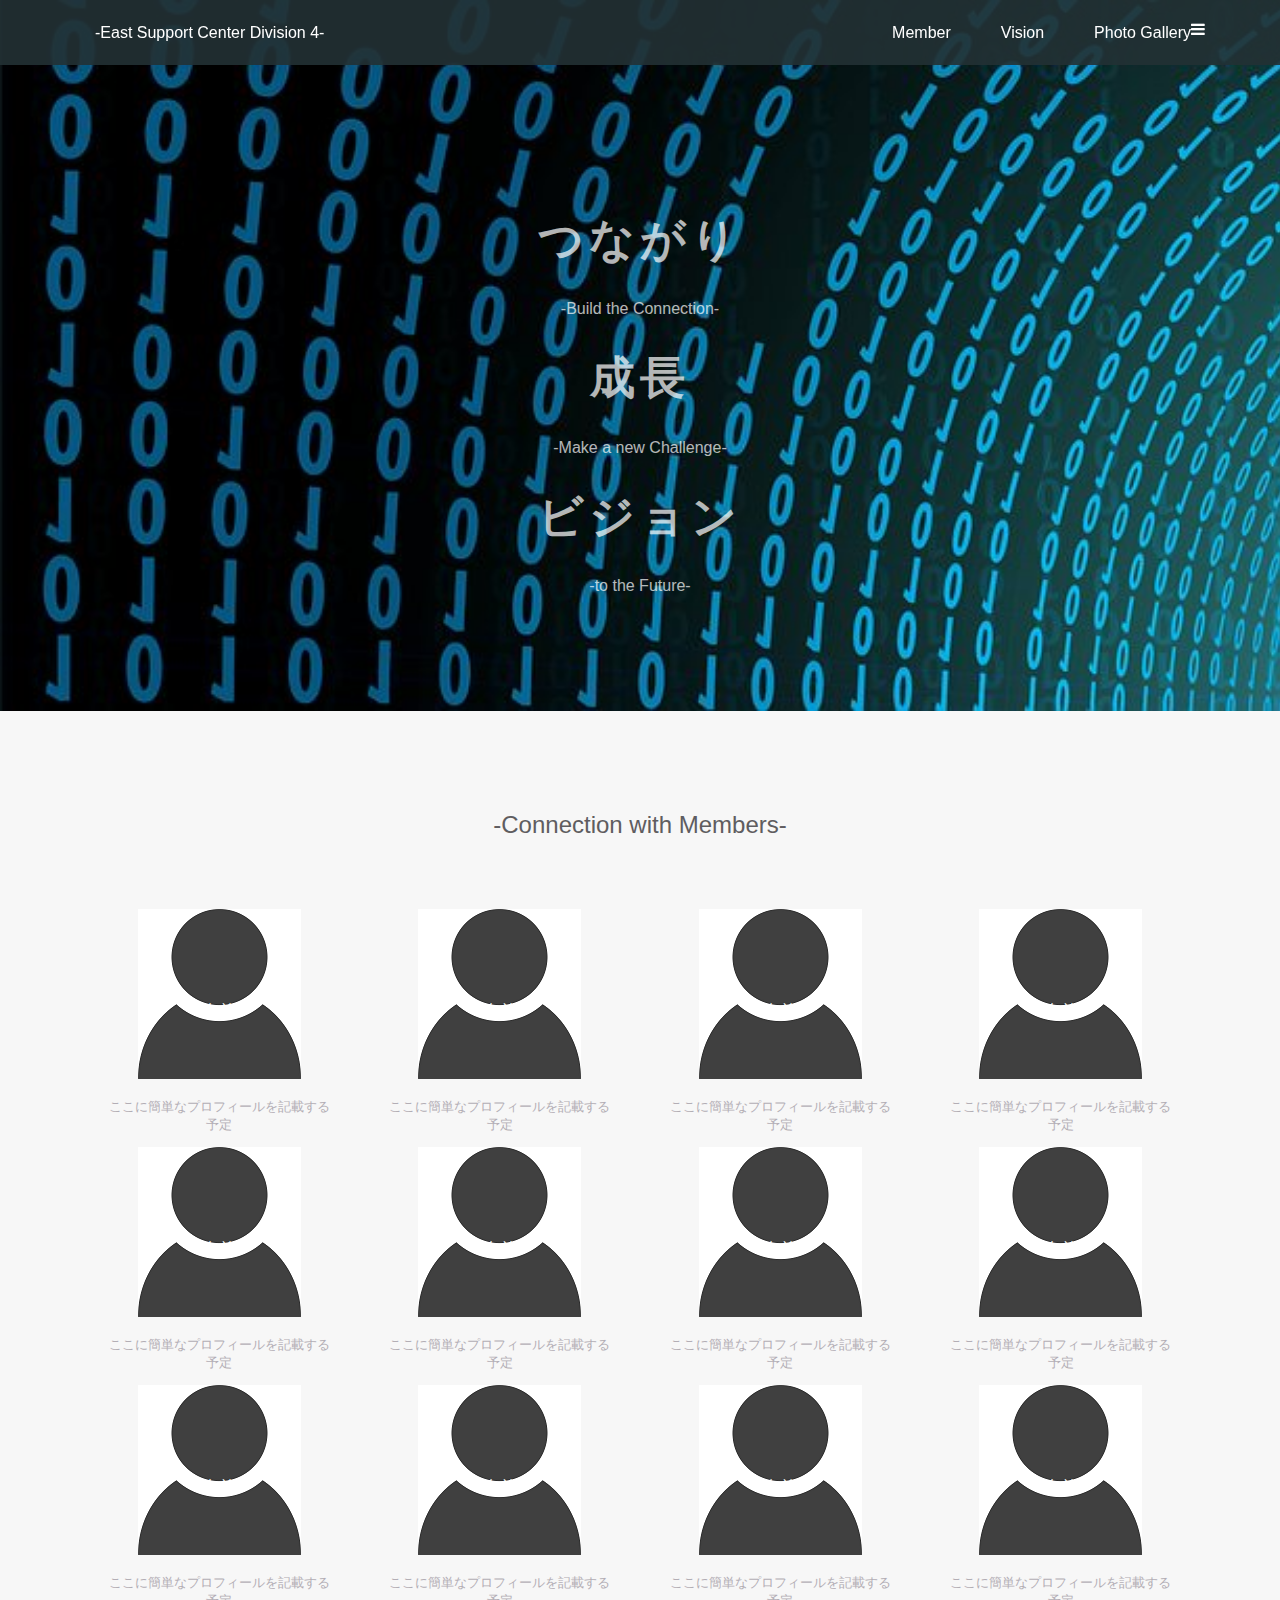
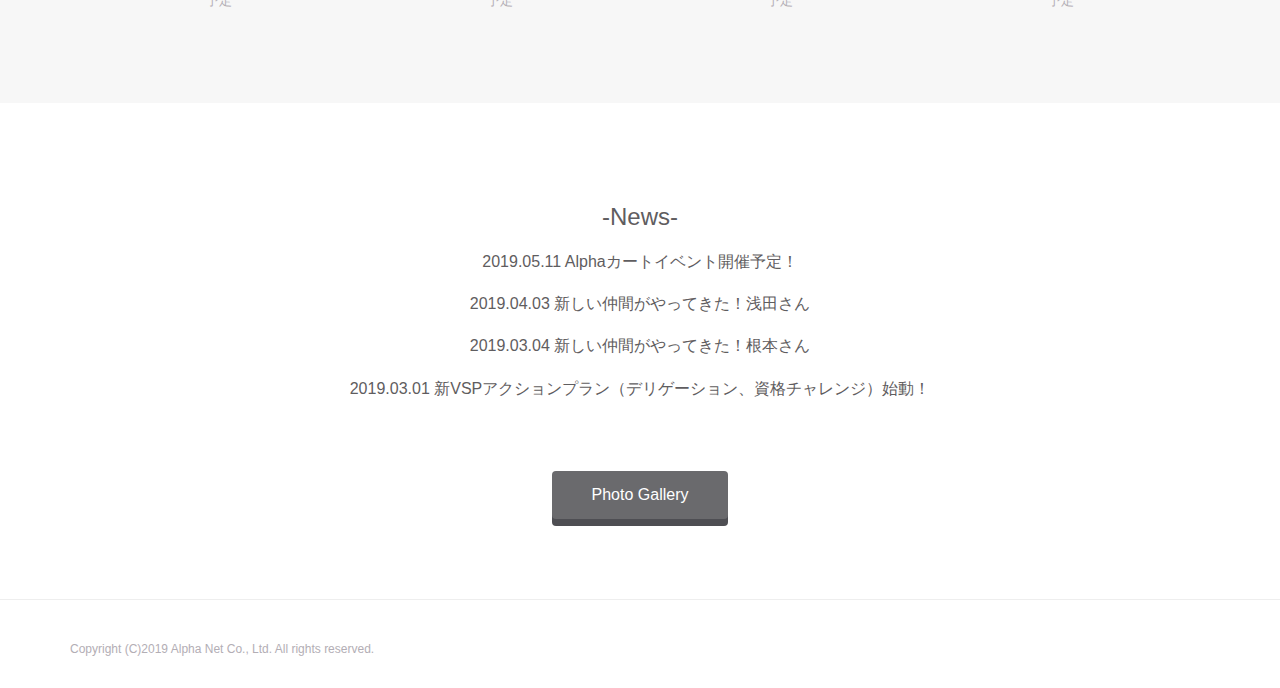
==== index.html @ b1058517 "modified index.html" ====
<!DOCTYPE html>
<html>
  <head>
    <meta charset="utf-8">
    <meta name="viewport" content="width=device-width, initial-scale=1.0">
    <link rel="shortcut icon" href="images/favicon.ico">
    <title>東SC4課</title>
    <link rel="stylesheet" href="css/stylesheet.css">
    <link rel="stylesheet" href="css/responsive.css">
    <!-- FontAwesome用 -->
    <link rel="stylesheet" href="https://maxcdn.bootstrapcdn.com/font-awesome/4.5.0/css/font-awesome.min.css">
  </head>
  <body>
    <header>
      <div class="container">
        <div class="header-left">
          <span>-East Support Center Division 4-</span>
        </div>
        <span class="fa fa-bars menu-icon"></span>

        <div class="header-right">
          <a href="#">Member</a>
          <a href="#">Vision</a>
          <a href="index2.html">Photo Gallery</a>
        </div>
      </div>
    </header>
    <div class="top-wrapper">
      <div class="container">
        <h1>つながり</h1>
        <p>-Build the Connection-</p>
        <h1>成長</h1>
        <p>-Make a new Challenge-</p>
        <h1>ビジョン</h1>
        <p>-to the Future-</p>

      </div>
    </div>
    <div class="members-wrapper">
      <div class="container">
        <div class="heading">
          <h2>-Connection with Members-</h2>
        </div>
        <div class="lessons">
          <div class="lesson">
            <div class="lesson-icon">
              <img src="images/person.png">
              <p>名前</p>
            </div>
            <p class="text-contents">ここに簡単なプロフィールを記載する予定</p>
          </div>
          <div class="lesson">
            <div class="lesson-icon">
              <img src="images/person.png">
              <p>名前</p>
            </div>
            <p class="text-contents">ここに簡単なプロフィールを記載する予定</p>
          </div>
          <div class="lesson">
            <div class="lesson-icon">
              <img src="images/person.png">
              <p>名前</p>
            </div>
            <p class="text-contents">ここに簡単なプロフィールを記載する予定</p>
          </div>
          <div class="lesson">
            <div class="lesson-icon">
              <img src="images/person.png">
              <p>名前</p>
            </div>
            <p class="text-contents">ここに簡単なプロフィールを記載する予定</p>
          </div>
          <div class="lesson">
            <div class="lesson-icon">
              <img src="images/person.png">
              <p>名前</p>
            </div>
            <p class="text-contents">ここに簡単なプロフィールを記載する予定</p>
          </div>
          <div class="lesson">
            <div class="lesson-icon">
              <img src="images/person.png">
              <p>名前</p>
            </div>
            <p class="text-contents">ここに簡単なプロフィールを記載する予定</p>
          </div>
          <div class="lesson">
            <div class="lesson-icon">
              <img src="images/person.png">
              <p>名前</p>
            </div>
            <p class="text-contents">ここに簡単なプロフィールを記載する予定</p>
          </div>
          <div class="lesson">
            <div class="lesson-icon">
              <img src="images/person.png">
              <p>名前</p>
            </div>
            <p class="text-contents">ここに簡単なプロフィールを記載する予定</p>
          </div>
          <div class="lesson">
            <div class="lesson-icon">
              <img src="images/person.png">
              <p>名前</p>
            </div>
            <p class="text-contents">ここに簡単なプロフィールを記載する予定</p>
          </div>
          <div class="lesson">
            <div class="lesson-icon">
              <img src="images/person.png">
              <p>名前</p>
            </div>
            <p class="text-contents">ここに簡単なプロフィールを記載する予定</p>
          </div>
          <div class="lesson">
            <div class="lesson-icon">
              <img src="images/person.png">
              <p>名前</p>
            </div>
            <p class="text-contents">ここに簡単なプロフィールを記載する予定</p>
          </div>
          <div class="lesson">
            <div class="lesson-icon">
              <img src="images/person.png">
              <p>名前</p>
            </div>
            <p class="text-contents">ここに簡単なプロフィールを記載する予定</p>
          </div>
          <div class="clear"></div>
        </div>
      </div>
    </div>
    <div class="message-wrapper">
      <div class="container">
        <div class="heading">
          <h2>-News-</h2>
          <h4>2019.05.11  Alphaカートイベント開催予定！</h4>
          <h4>2019.04.03  新しい仲間がやってきた！浅田さん</h4>
          <h4>2019.03.04  新しい仲間がやってきた！根本さん</h4>
          <h4>2019.03.01  新VSPアクションプラン（デリゲーション、資格チャレンジ）始動！</h4>
        </div>
        <span class="btn message"><a href="index2.html">Photo Gallery</a></span>
      </div>
    </div>
    <footer>
      <div class="container">
        <p>Copyright (C)2019 Alpha Net Co., Ltd. All rights reserved.</p>
      </div>
    </footer>
  </body>
</html>
---- css/stylesheet.css ----
* {
  box-sizing: border-box;
}

body {
  margin: 0;
  font-family: "Hiragino Kaku Gothic ProN", sans-serif;
}

a {
  text-decoration: none;
}

span {
  font-family: "Hiragino Kaku Gothic ProN", sans-serif;
}


.clear {
  clear: left;
}

.container {
  max-width: 1170px;
  width: 100%;
  padding: 0 15px;
  margin: 0 auto;
}

.top-wrapper {
  padding: 180px 0 100px 0;
  background-image: url(../images/bg.jpg);
  background-size: cover;
  color: white;
  text-align: center;
}

.top-wrapper h1 {
  opacity: 0.7;
  font-size: 45px;
  letter-spacing: 5px;
}

.top-wrapper p {
  opacity: 0.7;
}

.btn-wrapper {
  text-align: center;
  margin: 20px 0;
}

.btn-wrapper p {
  margin: 10px 0;
}

.signup {
  background-color: #239b76;
}

.facebook {
  background-color: #3b5998;
  margin-right: 10px;
}

.twitter {
  background-color: #55acee;
}

.btn {
  padding: 8px 24px;
  color: white;
  display: inline-block;
  opacity: 0.8;
  border-radius: 4px;
  text-align: center;
}

.btn:hover {
  opacity: 1;
}

.fa {
  margin-right: 5px;
}

header {
  height: 65px;
  width: 100%;
  background-color: rgba(34, 49, 52, 0.9);
  position :fixed;
  top: 0;
  z-index: 10;
}

.logo {
  width: 124px;
  margin-top: 20px;
}

.header-left {
  float: left;
}

.header-left span {
  line-height: 65px;
  padding: 0 25px;
  color: white;
  display: block;
  float: left;
  transition: all 0.5s;
}

.header-right {
  float: right;
  margin-right: -25px;
}

.header-right a {
  line-height: 65px;
  padding: 0 25px;
  color: white;
  display: block;
  float: left;
  transition: all 0.5s;
}

.header-right a:hover {
  background-color: rgba(255, 255, 255, 0.3);
}

/* menu-iconのCSSを貼り付けてください */
.menu-icon {
  color: white;
  float: right;
  font-size: 25px;
  padding: 21px 0;
  /* displayをnoneに指定してください */
  display: none;
}


.members-wrapper {
  padding-bottom: 80px;
  padding-left: 5%;
  padding-right: 5%;
  background-color: #f7f7f7;
  text-align: center;
}

.heading {
  padding-top: 80px;
  padding-bottom: 50px;
  color: #5f5d60;
}

.heading h2 {
  font-weight: normal;
}

.lesson {
  float: left;
  width: 25%;
}

.lesson-icon {
  position: relative;
}

.lesson-icon p {
  position: absolute;
  top: 44%;
  width: 100%;
  color: white;
}

.text-contents {
  width: 80%;
  display: inline-block;
  margin-top: 15px;
  font-size: 13px;
  color: #b3aeb5;
}

.heading h3 {
  font-weight: normal;
}

.message-wrapper {
  border-bottom: 1px solid #eee;
  padding-bottom: 80px;
  text-align: center;
}

.message-wrapper h4 {
  text-align: center;
  font-weight: normal;
}

.message-wrapper a {
  color: white;
}

.message {
  padding: 15px 40px;
  background-color: #454549;
  cursor: pointer;
  box-shadow: 0 7px #232329;
}

.message:active {
  position: relative;
  top: 7px;
  box-shadow: none;
}

footer img {
  width: 125px;
}

footer p {
  color: #b3aeb5;
  font-size: 12px;
}

footer {
  padding-top: 30px;
  padding-bottom: 20px;
}
---- css/responsive.css ----
/* タブレット向けレイアウト */
@media all and (max-width: 1000px) {
  .lesson {
    width: 50%;
    margin-bottom: 50px;
  }

  footer {
    text-align: center;
  }

  .top-wrapper h1 {
    font-size: 32px;
  }

  .heading h2 {
    font-size: 20px;
  }
}

/* スマホ向けレイアウト */
@media all and (max-width: 670px) {
  .lesson {
    width: 100%;
  }

  .btn {
    width: 100%;
  }

  .facebook {
    margin-bottom: 10px;
  }

  .members-wrapper {
    text-align: left;
    background:#ddd url(../images/bg.jpg) no-repeat;
    background-size: contain;   /* レスポンシブで背景画像を調整 */
  }

  /* header-rightクラスのdisplayをnoneに指定してください */
  .header-right {
    display: none;
  }

  /* menu-iconクラスのdisplayをblockに指定してください  */
  .menu-icon {
    display: block;
  }

  .members-wrapper h1 {
    font-size: 24px;
  }

  .members-wrapper p {
    font-size: 14px;
  }

  .members-wrapper h2 {
    color: white;
  }
}
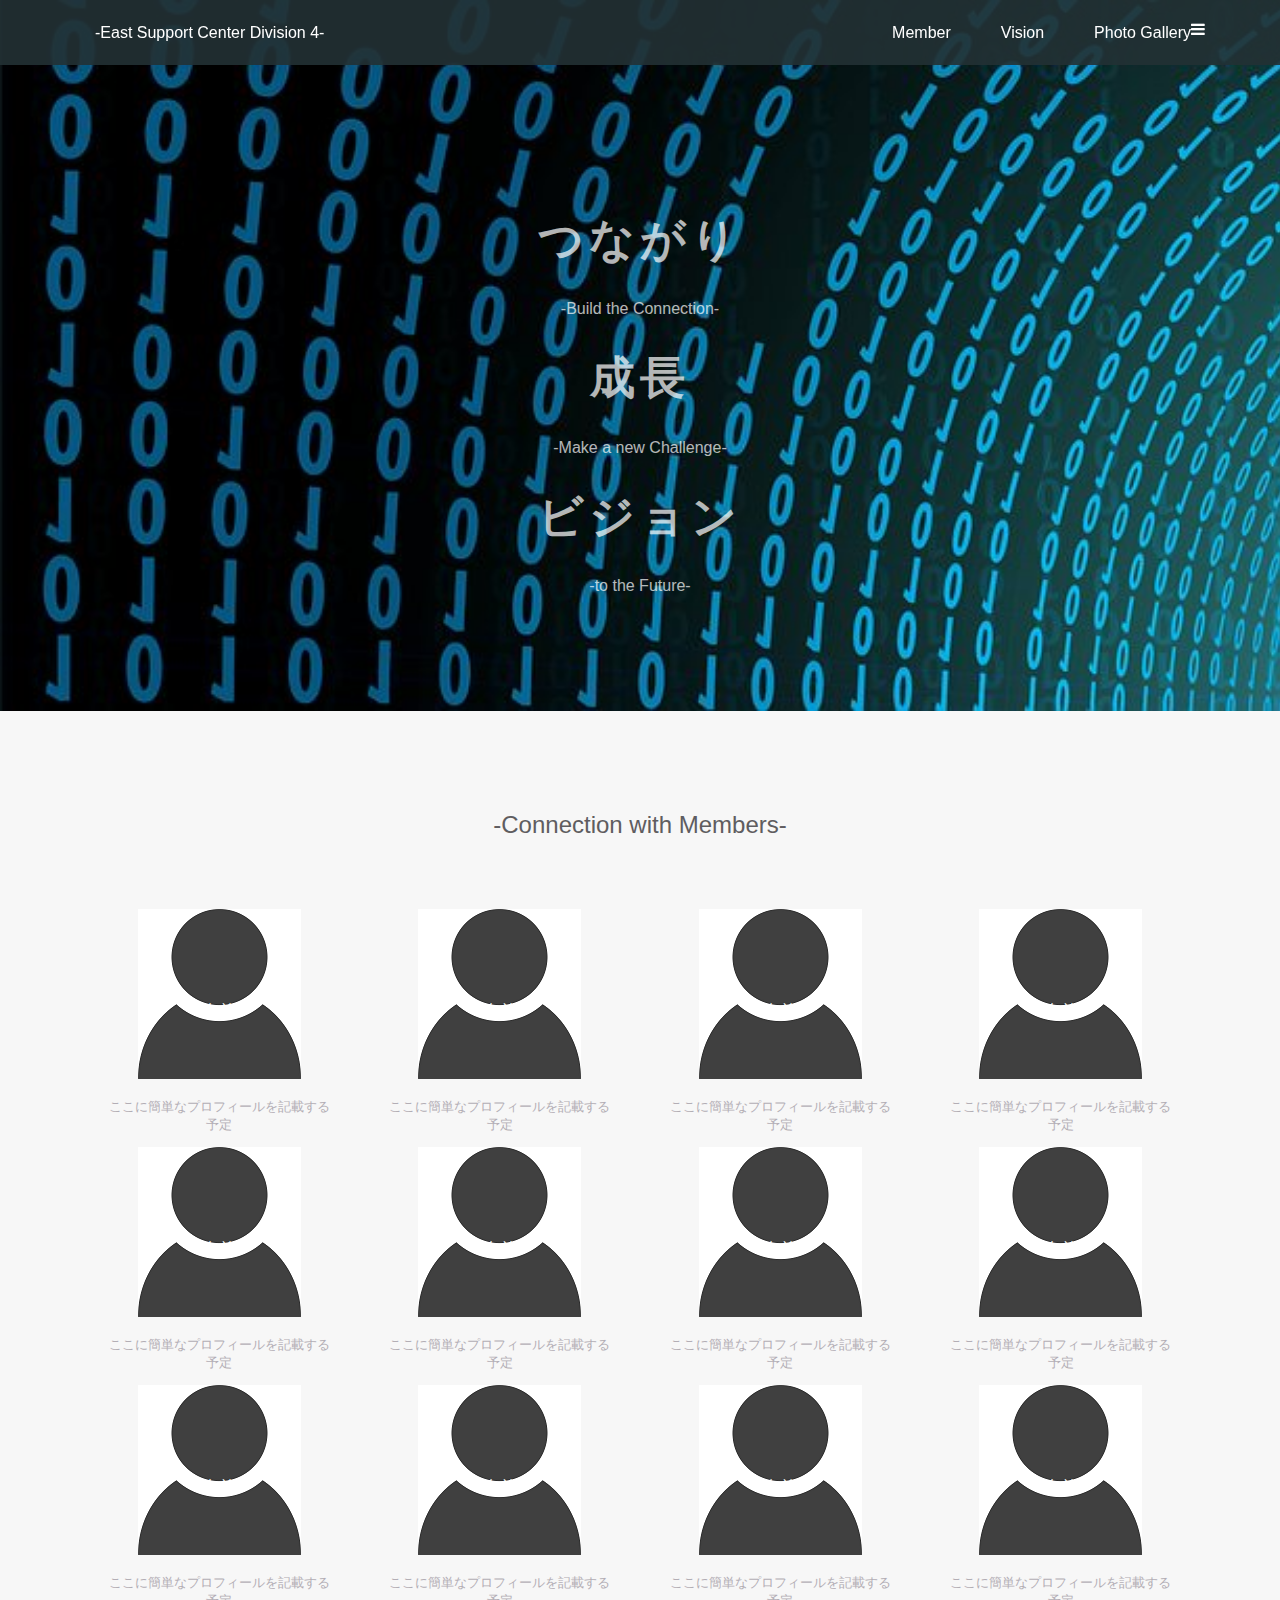
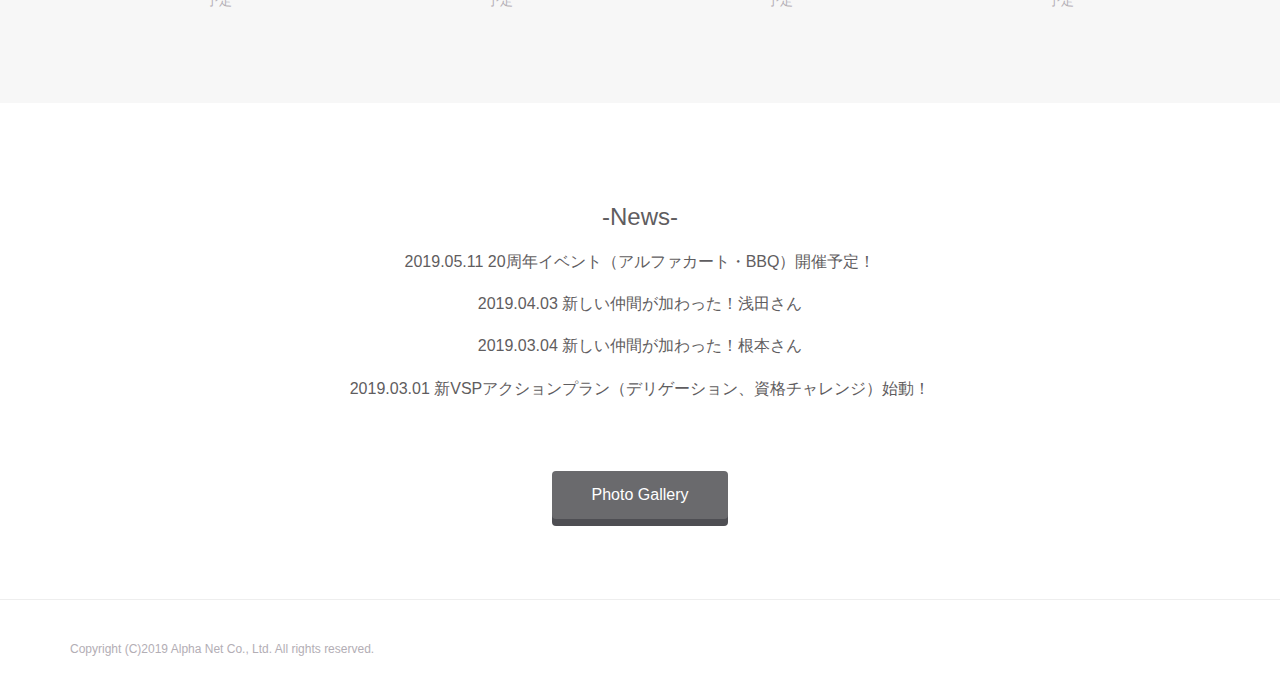
==== commit 41f75fcf: "modified index.html" ====
--- a/index.html
+++ b/index.html
@@ -134,9 +134,9 @@
       <div class="container">
         <div class="heading">
           <h2>-News-</h2>
-          <h4>2019.05.11  Alphaカートイベント開催予定！</h4>
-          <h4>2019.04.03  新しい仲間がやってきた！浅田さん</h4>
-          <h4>2019.03.04  新しい仲間がやってきた！根本さん</h4>
+          <h4>2019.05.11  20周年イベント（アルファカート・BBQ）開催予定！</h4>
+          <h4>2019.04.03  新しい仲間が加わった！浅田さん</h4>
+          <h4>2019.03.04  新しい仲間が加わった！根本さん</h4>
           <h4>2019.03.01  新VSPアクションプラン（デリゲーション、資格チャレンジ）始動！</h4>
         </div>
         <span class="btn message"><a href="index2.html">Photo Gallery</a></span>
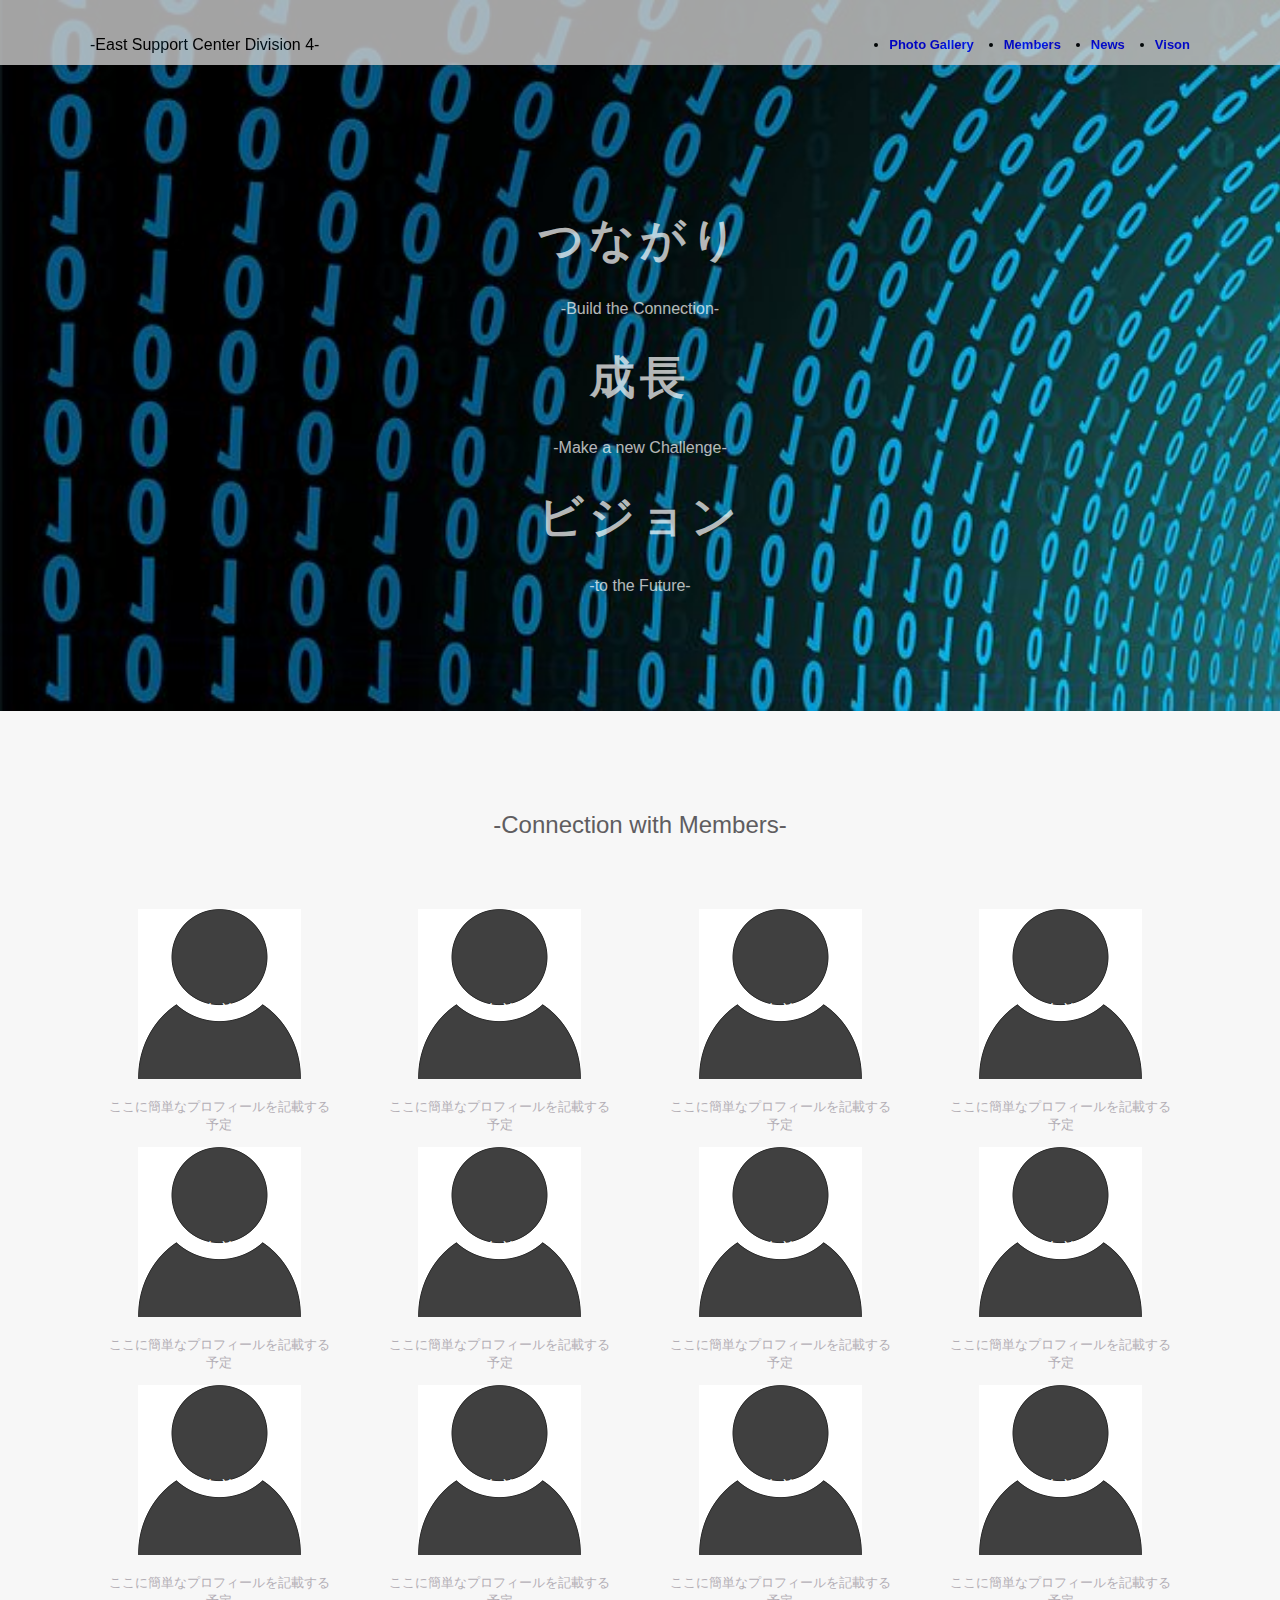
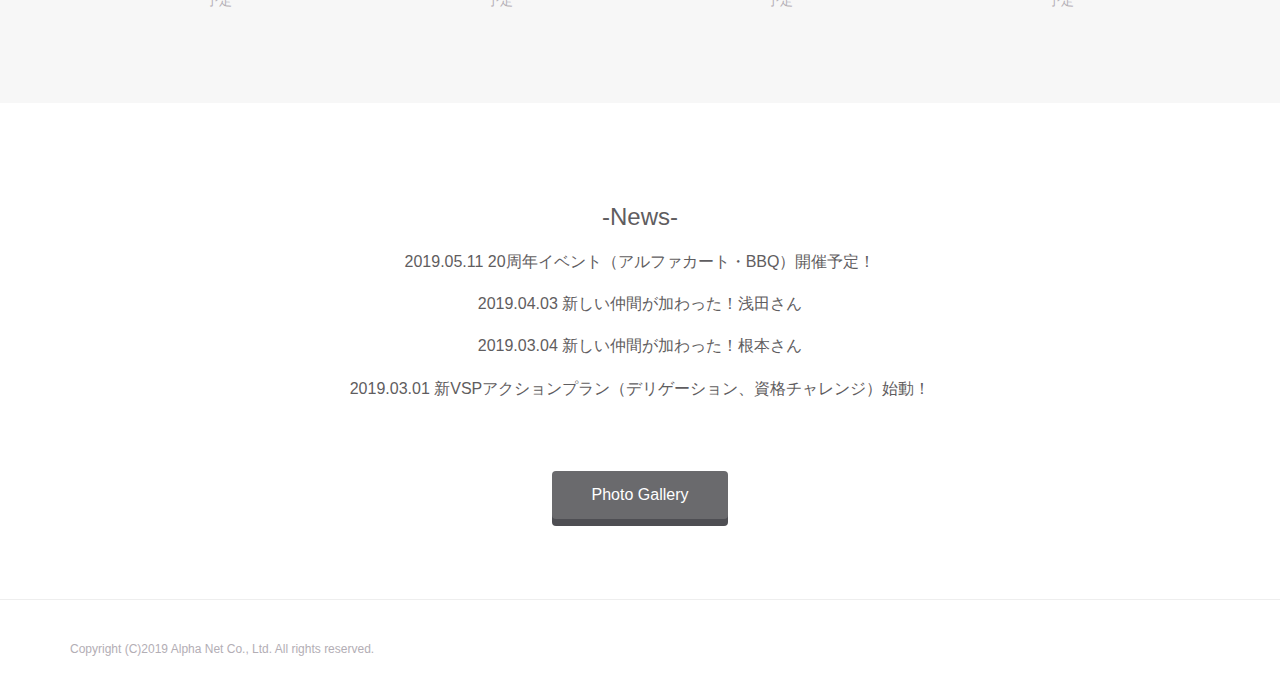
==== commit cc8d8148: "modified menu" ====
--- a/index.html
+++ b/index.html
@@ -7,10 +7,38 @@
     <title>東SC4課</title>
     <link rel="stylesheet" href="css/stylesheet.css">
     <link rel="stylesheet" href="css/responsive.css">
+
+<link rel="stylesheet" href="./css/togglemenu.css">
+
     <!-- FontAwesome用 -->
     <link rel="stylesheet" href="https://maxcdn.bootstrapcdn.com/font-awesome/4.5.0/css/font-awesome.min.css">
   </head>
-  <body>
+
+  <body id="top">
+
+    <div id="js-menuBk">test</div>
+<header id="header">
+ <div class="headerNavWrap">
+   <div class="header__logoWrap">
+    <div class="header__logo">-East Support Center Division 4-</div>
+   </div><!-- header__logoWrap -->
+   <div id="js-openBtn"><img src="images/btn_open.png" alt=""></div>
+   <nav id="js-spNav">
+    <div id="js-closeBtnWrap">
+     <div id="js-closeBtn" class="menuClose"><img src="images/btn_close.png" alt=""></div>
+    </div>
+     <ul class="headerNav">
+       <li class=""><a href="index2.html">Photo Gallery</a></li>
+       <li class="iconNav-knowhow "><a href="#">Members</a></li>
+       <li class="iconNav-beginner "><a href="#">News</a></li>
+       <li class="iconNav-qa "><a href="#">Vison</a></li>
+       <!-- <li class="iconNav-recruitment "><a href="#">menu5</a></li> -->
+     </ul>
+   </nav>
+ </div><!-- headerNavWrap -->
+
+</header>
+<!--
     <header>
       <div class="container">
         <div class="header-left">
@@ -25,6 +53,8 @@
         </div>
       </div>
     </header>
+-->
+
     <div class="top-wrapper">
       <div class="container">
         <h1>つながり</h1>
@@ -147,5 +177,9 @@
         <p>Copyright (C)2019 Alpha Net Co., Ltd. All rights reserved.</p>
       </div>
     </footer>
+
+    <script src="js/jquery-3.1.1.min.js"></script>
+    <script src="js/style.js"></script>
+
   </body>
 </html>
--- a/css/togglemenu.css
+++ b/css/togglemenu.css
@@ -0,0 +1,186 @@
+@charset "utf-8";
+
+/* Eric Meyer’s “Reset CSS” 2.0
+----------------------------------------------------------- */
+/*
+a,abbr,acronym,address,applet,article,aside,audio,b,big,blockquote,body,canvas,caption,center,cite,code,dd,del,details,dfn,div,dl,dt,em,embed,fieldset,figcaption,figure,footer,form,h1,h2,h3,h4,h5,h6,header,hgroup,html,i,iframe,img,ins,kbd,label,legend,li,mark,menu,nav,object,ol,output,p,pre,q,ruby,s,samp,section,small,span,strike,strong,sub,summary,sup,table,tbody,td,tfoot,th,thead,time,tr,tt,u,ul,var,video{margin:0;padding:0;border:0;font-size:100%;font:inherit;vertical-align:baseline}article,aside,details,figcaption,figure,footer,header,hgroup,menu,nav,section{display:block}body{line-height:1}ol,ul{list-style:none}blockquote,q{quotes:none}blockquote:after,blockquote:before,q:after,q:before{content:'';content:none}table{border-collapse:collapse;border-spacing:0}
+*/
+
+/*
+html {
+  overflow-x: hidden;
+}
+body {
+  overflow-x: hidden;
+  font-family: 'Hiragino Kaku Gothic ProN', 'ヒラギノ角ゴ ProN W3', sans-serif;
+}
+body p {
+  line-height: 1.6;
+}
+
+*/
+
+/*
+p,ul li a {
+  color: #333333;
+  text-decoration: none;
+}
+*/
+
+
+
+/* header
+------------------------------------------- */
+#header {
+  background: #ccc;
+  opacity: 0.8;
+  box-shadow: 0px 0px 7px 0px rgba(0, 0, 0, 0.11);
+  font-family: "Hiragino Kaku Gothic ProN", sans-serif;
+}
+.header__leadWrap {
+  background: #0285c1;
+  color: #fff;
+  font-size: 11px;
+}
+.headerNavWrap,
+.headerNav  {
+  display: -webkit-box;
+  display: -webkit-flex;
+  display: -ms-flexbox;
+  display: flex;
+  justify-content: space-between;
+  align-items: center;
+  max-width: 1100px;
+  margin: 0 auto;
+  font-family: "Hiragino Kaku Gothic ProN", sans-serif;
+}
+.headerNavWrap {
+  padding: 20px 0 15px;
+}
+.header__logo {
+  width: 270px;
+  line-height: 50px;
+}
+.headerNav {
+  max-width: none;
+  font-size: 13px;
+  font-weight: bold;
+}
+.headerNav li {
+  margin-left: 30px;
+}
+.headerNav li:first-child {
+  margin-left: 0;
+}
+.headerNav li a {
+  display: block;
+  line-height: 48px;
+}
+#js-menuBk {    /* スマホ　メニューひらいた画面 */
+  display: none;
+  position: fixed;
+  z-index: 1;
+  top: 0;
+  left: 0;
+  background: rgba(0,0,0,0.6);
+  opacity: 0.8;
+}
+#js-closeBtnWrap {
+  display: none;
+}
+#js-openBtn {
+  display: none;
+}
+.menuClose {
+  display: inline-block;
+  padding: 20px;
+}
+.menuClose img {
+  width: 17px;
+}
+
+@media screen and (max-width: 1100px) {
+  .header__leadWrap {
+    padding: 0 10px;
+  }
+  .headerNavWrap {
+    padding: 20px 10px 15px;
+  }
+  .headerNav li {
+    margin-left: 20px;
+  }
+}
+@media screen and (max-width: 900px) {
+  #header {
+    position: relative;
+    opacity: 0.8;
+  }
+  .headerNavWrap {
+    display: block;
+    position: relative;
+    padding: 6px 17px;
+  }
+  .headerNav {
+    display: block;
+  }
+  .header__logo img {
+    width: 124px;
+  }
+  #js-closeBtnWrap {
+    display: block;
+    background: #fff;
+  }
+  #js-openBtn {
+    display: block;
+    position: absolute;
+    top: 0;
+    right: 0;
+    bottom: 0;
+    height: 18px;
+    margin: auto;
+    padding: 20px 17px;
+  }
+  #js-openBtn img {
+    width: 22px;
+  }
+  #js-spNav {
+    position: absolute;
+    z-index: 2;
+    top: 0;
+    right: 0;
+    width: 78%;
+    background: #f1f1f1;
+    transform: translateX(100%);
+    transition: all .3s;
+  }
+  #js-spNav.isOpen {
+    transform: translateX(0);
+  }
+  .headerNav li {
+    margin-left: 0;
+    background: #f7f7f7;
+    border-bottom: 1px solid #dbdbdb;
+  }
+  .headerNav li:first-child {
+    border-top: 1px solid #dbdbdb;
+  }
+  .headerNav li a {
+    position: relative;
+    padding: 0 15px;
+    font-weight: normal;
+    line-height: 50px;
+  }
+  .headerNav li a::after {
+    position: absolute;
+    top: 0;
+    right: 17px;
+    bottom: 0;
+    width: 7px;
+    height: 7px;
+    margin: auto;
+    border-right: 1px solid #0c89c3;
+    border-bottom: 1px solid #0c89c3;
+    transform: rotate(-45deg);
+    content: "";
+  }
+}
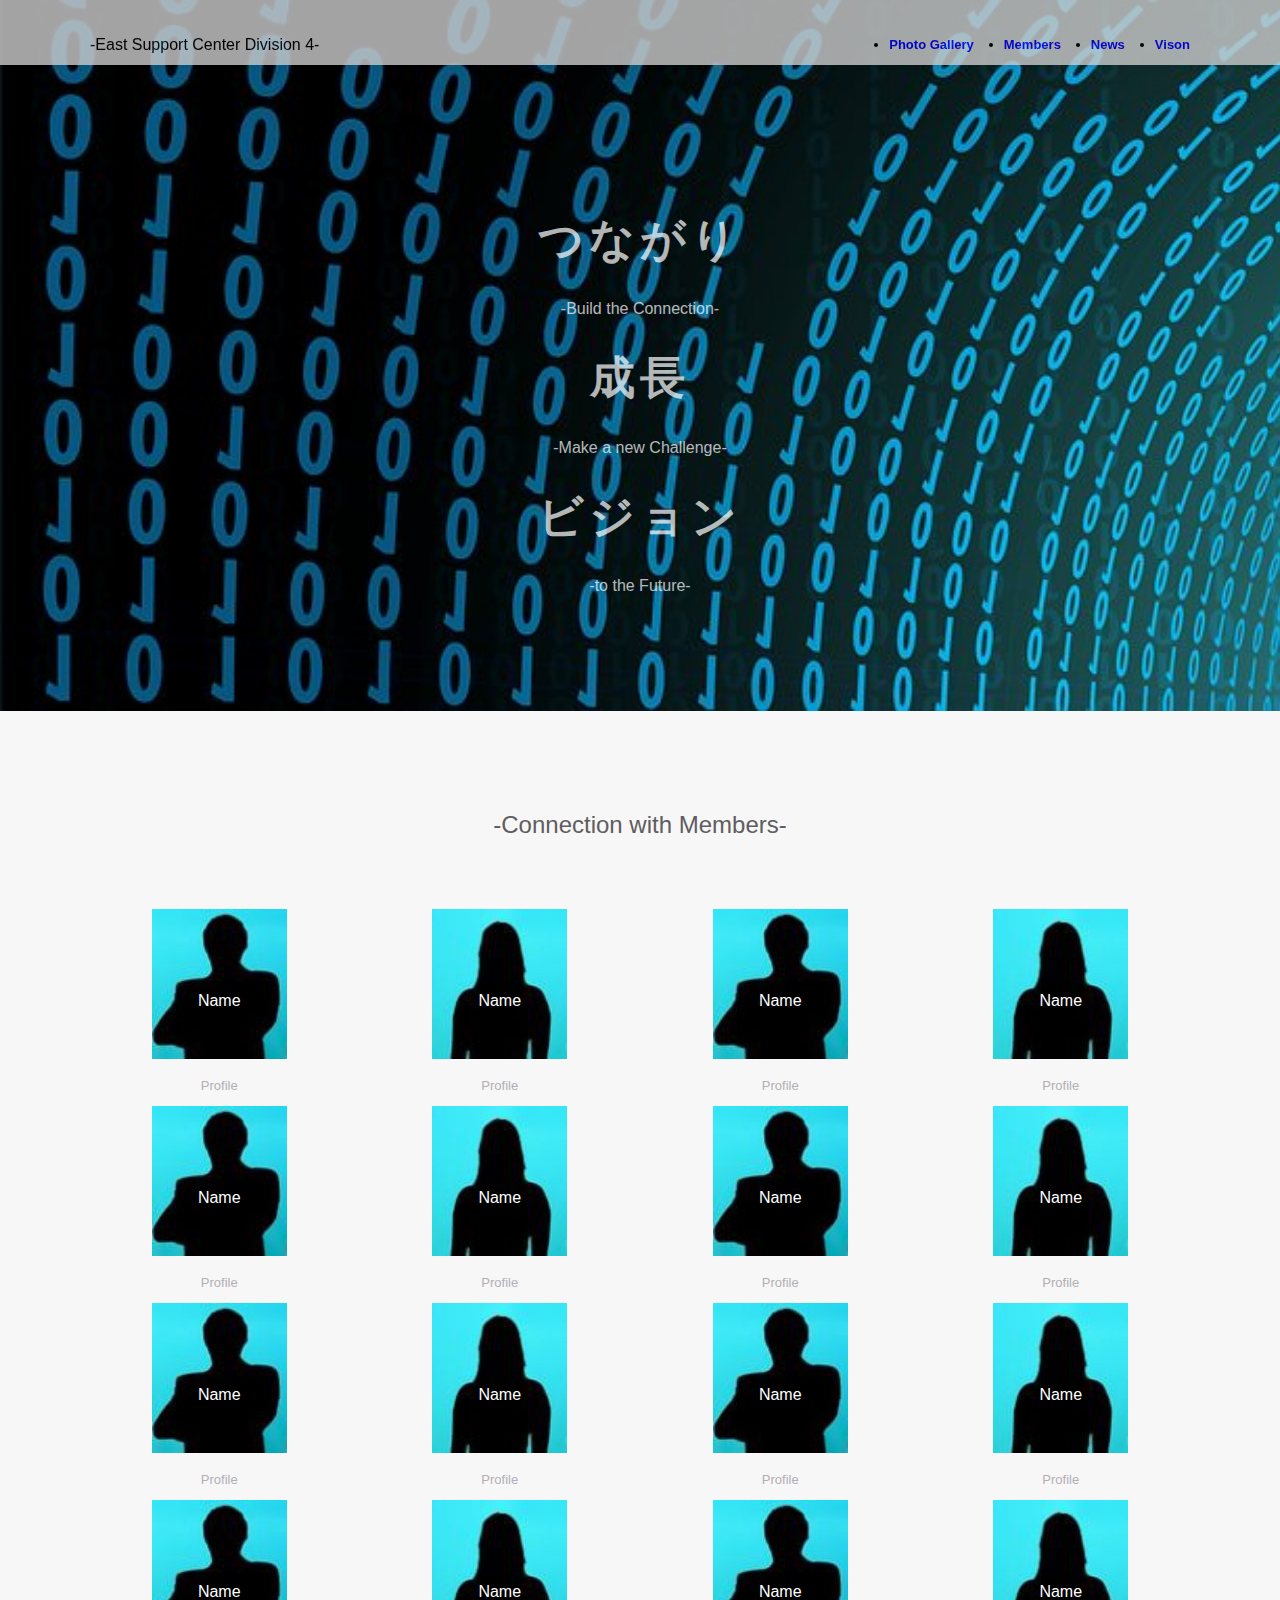
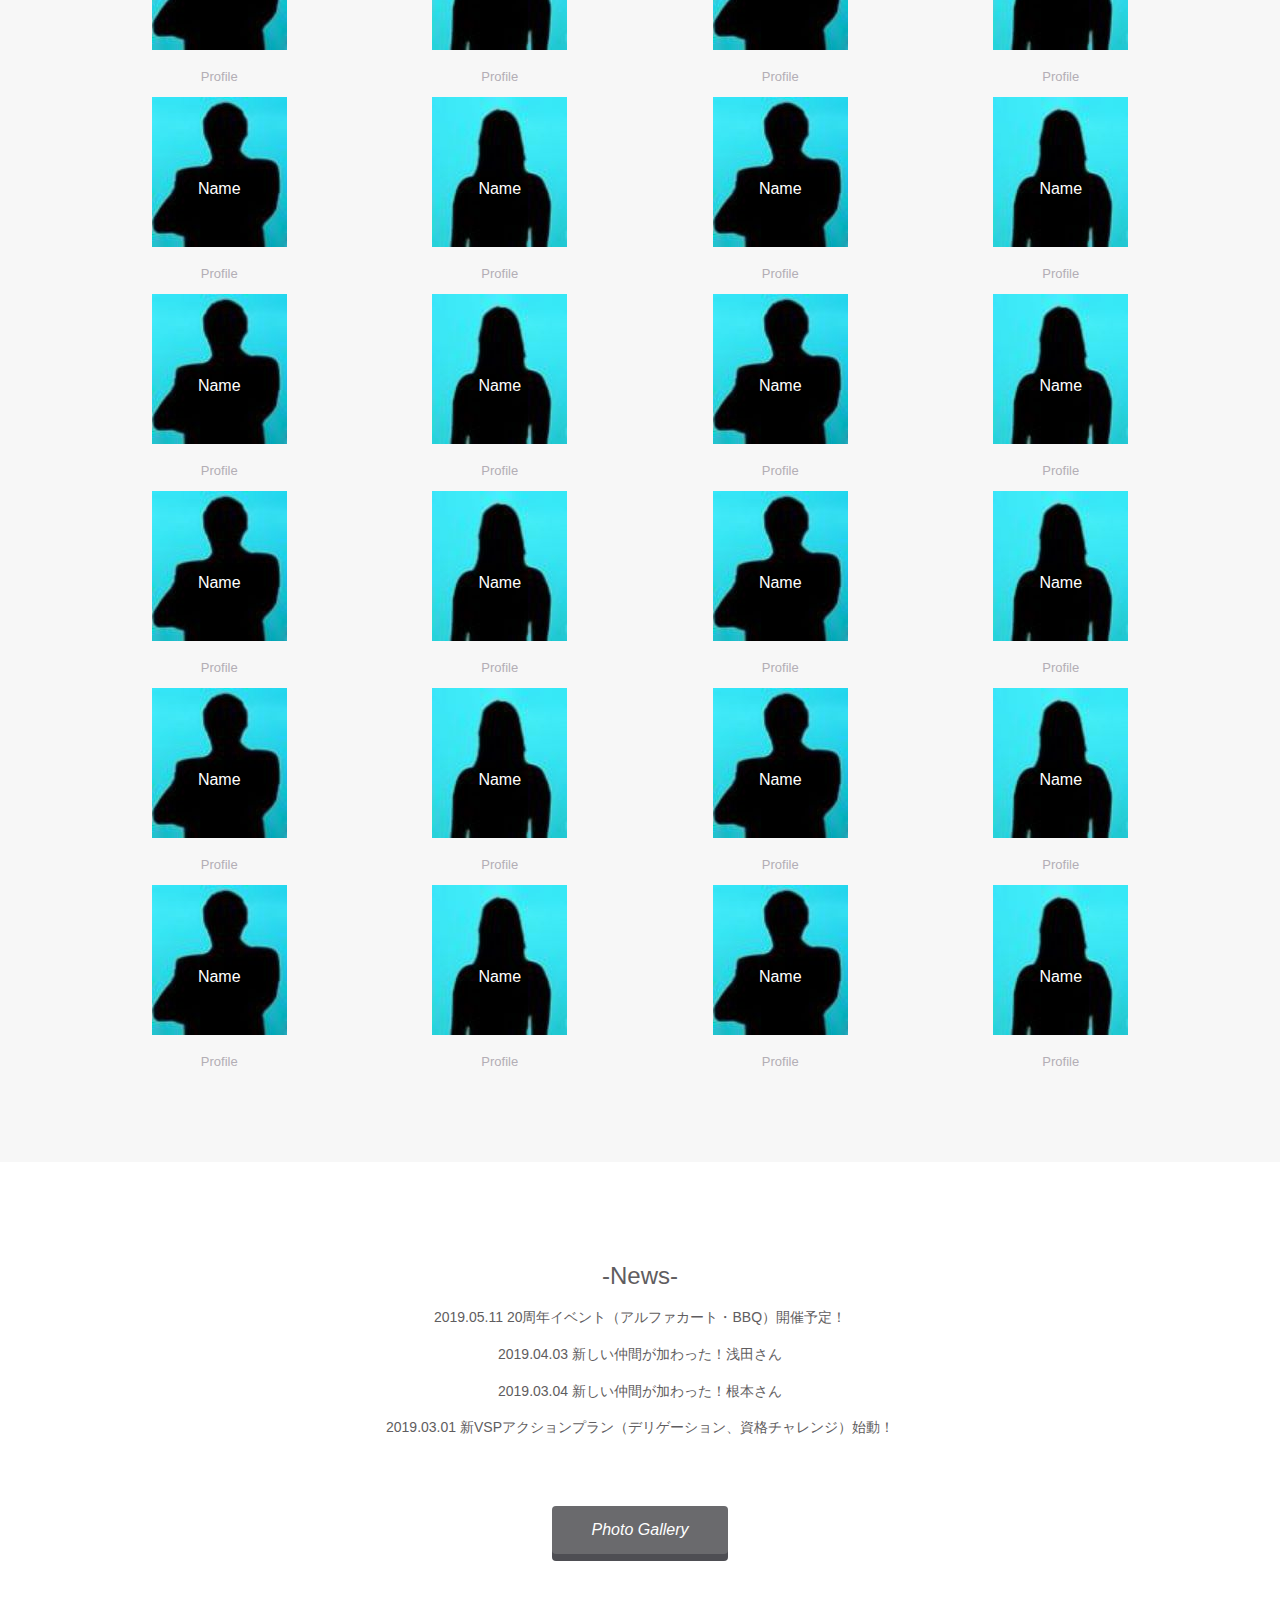
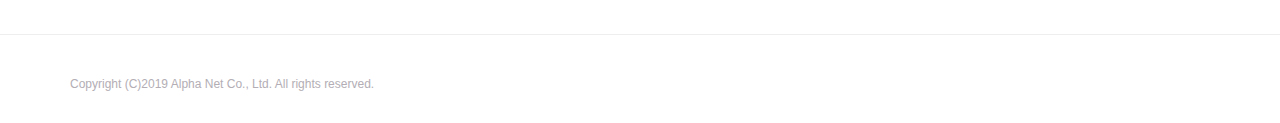
==== commit 8544adf0: "add scroll" ====
--- a/index.html
+++ b/index.html
@@ -7,9 +7,8 @@
     <title>東SC4課</title>
     <link rel="stylesheet" href="css/stylesheet.css">
     <link rel="stylesheet" href="css/responsive.css">
-
-<link rel="stylesheet" href="./css/togglemenu.css">
-
+    <link rel="stylesheet" href="./css/togglemenu.css">
+    <link rel="stylesheet" href="css/scrollTop.css">
     <!-- FontAwesome用 -->
     <link rel="stylesheet" href="https://maxcdn.bootstrapcdn.com/font-awesome/4.5.0/css/font-awesome.min.css">
   </head>
@@ -17,27 +16,27 @@
   <body id="top">
 
     <div id="js-menuBk">test</div>
-<header id="header">
- <div class="headerNavWrap">
-   <div class="header__logoWrap">
-    <div class="header__logo">-East Support Center Division 4-</div>
-   </div><!-- header__logoWrap -->
-   <div id="js-openBtn"><img src="images/btn_open.png" alt=""></div>
-   <nav id="js-spNav">
-    <div id="js-closeBtnWrap">
-     <div id="js-closeBtn" class="menuClose"><img src="images/btn_close.png" alt=""></div>
-    </div>
-     <ul class="headerNav">
-       <li class=""><a href="index2.html">Photo Gallery</a></li>
-       <li class="iconNav-knowhow "><a href="#">Members</a></li>
-       <li class="iconNav-beginner "><a href="#">News</a></li>
-       <li class="iconNav-qa "><a href="#">Vison</a></li>
+    <header id="header">
+      <div class="headerNavWrap">
+        <div class="header__logoWrap">
+          <div class="header__logo">-East Support Center Division 4-</div>
+        </div><!-- header__logoWrap -->
+        <div id="js-openBtn"><img src="images/btn_open.png" alt=""></div>
+        <nav id="js-spNav">
+          <div id="js-closeBtnWrap">
+            <div id="js-closeBtn" class="menuClose"><img src="images/btn_close.png" alt=""></div>
+          </div>
+          <ul class="headerNav">
+            <li class=""><a href="index2.html">Photo Gallery</a></li>
+            <li class="iconNav-knowhow "><a href="#">Members</a></li>
+            <li class="iconNav-beginner "><a href="#">News</a></li>
+            <li class="iconNav-qa "><a href="#">Vison</a></li>
        <!-- <li class="iconNav-recruitment "><a href="#">menu5</a></li> -->
-     </ul>
-   </nav>
- </div><!-- headerNavWrap -->
-
-</header>
+        </ul>
+      </nav>
+    </div><!-- headerNavWrap -->
+
+  </header>
 <!--
     <header>
       <div class="container">
@@ -72,89 +71,258 @@
           <h2>-Connection with Members-</h2>
         </div>
         <div class="lessons">
-          <div class="lesson">
-            <div class="lesson-icon">
-              <img src="images/person.png">
-              <p>名前</p>
-            </div>
-            <p class="text-contents">ここに簡単なプロフィールを記載する予定</p>
-          </div>
-          <div class="lesson">
-            <div class="lesson-icon">
-              <img src="images/person.png">
-              <p>名前</p>
-            </div>
-            <p class="text-contents">ここに簡単なプロフィールを記載する予定</p>
-          </div>
-          <div class="lesson">
-            <div class="lesson-icon">
-              <img src="images/person.png">
-              <p>名前</p>
-            </div>
-            <p class="text-contents">ここに簡単なプロフィールを記載する予定</p>
-          </div>
-          <div class="lesson">
-            <div class="lesson-icon">
-              <img src="images/person.png">
-              <p>名前</p>
-            </div>
-            <p class="text-contents">ここに簡単なプロフィールを記載する予定</p>
-          </div>
-          <div class="lesson">
-            <div class="lesson-icon">
-              <img src="images/person.png">
-              <p>名前</p>
-            </div>
-            <p class="text-contents">ここに簡単なプロフィールを記載する予定</p>
-          </div>
-          <div class="lesson">
-            <div class="lesson-icon">
-              <img src="images/person.png">
-              <p>名前</p>
-            </div>
-            <p class="text-contents">ここに簡単なプロフィールを記載する予定</p>
-          </div>
-          <div class="lesson">
-            <div class="lesson-icon">
-              <img src="images/person.png">
-              <p>名前</p>
-            </div>
-            <p class="text-contents">ここに簡単なプロフィールを記載する予定</p>
-          </div>
-          <div class="lesson">
-            <div class="lesson-icon">
-              <img src="images/person.png">
-              <p>名前</p>
-            </div>
-            <p class="text-contents">ここに簡単なプロフィールを記載する予定</p>
-          </div>
-          <div class="lesson">
-            <div class="lesson-icon">
-              <img src="images/person.png">
-              <p>名前</p>
-            </div>
-            <p class="text-contents">ここに簡単なプロフィールを記載する予定</p>
-          </div>
-          <div class="lesson">
-            <div class="lesson-icon">
-              <img src="images/person.png">
-              <p>名前</p>
-            </div>
-            <p class="text-contents">ここに簡単なプロフィールを記載する予定</p>
-          </div>
-          <div class="lesson">
-            <div class="lesson-icon">
-              <img src="images/person.png">
-              <p>名前</p>
-            </div>
-            <p class="text-contents">ここに簡単なプロフィールを記載する予定</p>
-          </div>
-          <div class="lesson">
-            <div class="lesson-icon">
-              <img src="images/person.png">
-              <p>名前</p>
-            </div>
-            <p class="text-contents">ここに簡単なプロフィールを記載する予定</p>
+
+          <div class="lesson">
+            <div class="lesson-icon">
+              <img src="images/man.jpg">
+              <p>Name</p>
+            </div>
+            <p class="text-contents">Profile</p>
+          </div>
+          <div class="lesson">
+            <div class="lesson-icon">
+              <img src="images/woman.jpg">
+              <p>Name</p>
+            </div>
+            <p class="text-contents">Profile</p>
+          </div>
+          <div class="lesson">
+            <div class="lesson-icon">
+              <img src="images/man.jpg">
+              <p>Name</p>
+            </div>
+            <p class="text-contents">Profile</p>
+          </div>
+          <div class="lesson">
+            <div class="lesson-icon">
+              <img src="images/woman.jpg">
+              <p>Name</p>
+            </div>
+            <p class="text-contents">Profile</p>
+          </div>
+          <div class="lesson">
+            <div class="lesson-icon">
+              <img src="images/man.jpg">
+              <p>Name</p>
+            </div>
+            <p class="text-contents">Profile</p>
+          </div>
+          <div class="lesson">
+            <div class="lesson-icon">
+              <img src="images/woman.jpg">
+              <p>Name</p>
+            </div>
+            <p class="text-contents">Profile</p>
+          </div>
+          <div class="lesson">
+            <div class="lesson-icon">
+              <img src="images/man.jpg">
+              <p>Name</p>
+            </div>
+            <p class="text-contents">Profile</p>
+          </div>
+          <div class="lesson">
+            <div class="lesson-icon">
+              <img src="images/woman.jpg">
+              <p>Name</p>
+            </div>
+            <p class="text-contents">Profile</p>
+          </div>
+          <div class="lesson">
+            <div class="lesson-icon">
+              <img src="images/man.jpg">
+              <p>Name</p>
+            </div>
+            <p class="text-contents">Profile</p>
+          </div>
+          <div class="lesson">
+            <div class="lesson-icon">
+              <img src="images/woman.jpg">
+              <p>Name</p>
+            </div>
+            <p class="text-contents">Profile</p>
+          </div>
+          <div class="lesson">
+            <div class="lesson-icon">
+              <img src="images/man.jpg">
+              <p>Name</p>
+            </div>
+            <p class="text-contents">Profile</p>
+          </div>
+          <div class="lesson">
+            <div class="lesson-icon">
+              <img src="images/woman.jpg">
+              <p>Name</p>
+            </div>
+            <p class="text-contents">Profile</p>
+          </div>
+          <div class="lesson">
+            <div class="lesson-icon">
+              <img src="images/man.jpg">
+              <p>Name</p>
+            </div>
+            <p class="text-contents">Profile</p>
+          </div>
+          <div class="lesson">
+            <div class="lesson-icon">
+              <img src="images/woman.jpg">
+              <p>Name</p>
+            </div>
+            <p class="text-contents">Profile</p>
+          </div>
+          <div class="lesson">
+            <div class="lesson-icon">
+              <img src="images/man.jpg">
+              <p>Name</p>
+            </div>
+            <p class="text-contents">Profile</p>
+          </div>
+          <div class="lesson">
+            <div class="lesson-icon">
+              <img src="images/woman.jpg">
+              <p>Name</p>
+            </div>
+            <p class="text-contents">Profile</p>
+          </div>
+          <div class="lesson">
+            <div class="lesson-icon">
+              <img src="images/man.jpg">
+              <p>Name</p>
+            </div>
+            <p class="text-contents">Profile</p>
+          </div>
+          <div class="lesson">
+            <div class="lesson-icon">
+              <img src="images/woman.jpg">
+              <p>Name</p>
+            </div>
+            <p class="text-contents">Profile</p>
+          </div>
+          <div class="lesson">
+            <div class="lesson-icon">
+              <img src="images/man.jpg">
+              <p>Name</p>
+            </div>
+            <p class="text-contents">Profile</p>
+          </div>
+          <div class="lesson">
+            <div class="lesson-icon">
+              <img src="images/woman.jpg">
+              <p>Name</p>
+            </div>
+            <p class="text-contents">Profile</p>
+          </div>
+          <div class="lesson">
+            <div class="lesson-icon">
+              <img src="images/man.jpg">
+              <p>Name</p>
+            </div>
+            <p class="text-contents">Profile</p>
+          </div>
+          <div class="lesson">
+            <div class="lesson-icon">
+              <img src="images/woman.jpg">
+              <p>Name</p>
+            </div>
+            <p class="text-contents">Profile</p>
+          </div>
+          <div class="lesson">
+            <div class="lesson-icon">
+              <img src="images/man.jpg">
+              <p>Name</p>
+            </div>
+            <p class="text-contents">Profile</p>
+          </div>
+          <div class="lesson">
+            <div class="lesson-icon">
+              <img src="images/woman.jpg">
+              <p>Name</p>
+            </div>
+            <p class="text-contents">Profile</p>
+          </div>
+          <div class="lesson">
+            <div class="lesson-icon">
+              <img src="images/man.jpg">
+              <p>Name</p>
+            </div>
+            <p class="text-contents">Profile</p>
+          </div>
+          <div class="lesson">
+            <div class="lesson-icon">
+              <img src="images/woman.jpg">
+              <p>Name</p>
+            </div>
+            <p class="text-contents">Profile</p>
+          </div>
+          <div class="lesson">
+            <div class="lesson-icon">
+              <img src="images/man.jpg">
+              <p>Name</p>
+            </div>
+            <p class="text-contents">Profile</p>
+          </div>
+          <div class="lesson">
+            <div class="lesson-icon">
+              <img src="images/woman.jpg">
+              <p>Name</p>
+            </div>
+            <p class="text-contents">Profile</p>
+          </div>
+          <div class="lesson">
+            <div class="lesson-icon">
+              <img src="images/man.jpg">
+              <p>Name</p>
+            </div>
+            <p class="text-contents">Profile</p>
+          </div>
+          <div class="lesson">
+            <div class="lesson-icon">
+              <img src="images/woman.jpg">
+              <p>Name</p>
+            </div>
+            <p class="text-contents">Profile</p>
+          </div>
+          <div class="lesson">
+            <div class="lesson-icon">
+              <img src="images/man.jpg">
+              <p>Name</p>
+            </div>
+            <p class="text-contents">Profile</p>
+          </div>
+          <div class="lesson">
+            <div class="lesson-icon">
+              <img src="images/woman.jpg">
+              <p>Name</p>
+            </div>
+            <p class="text-contents">Profile</p>
+          </div>
+          <div class="lesson">
+            <div class="lesson-icon">
+              <img src="images/man.jpg">
+              <p>Name</p>
+            </div>
+            <p class="text-contents">Profile</p>
+          </div>
+          <div class="lesson">
+            <div class="lesson-icon">
+              <img src="images/woman.jpg">
+              <p>Name</p>
+            </div>
+            <p class="text-contents">Profile</p>
+          </div>
+          <div class="lesson">
+            <div class="lesson-icon">
+              <img src="images/man.jpg">
+              <p>Name</p>
+            </div>
+            <p class="text-contents">Profile</p>
+          </div>
+          <div class="lesson">
+            <div class="lesson-icon">
+              <img src="images/woman.jpg">
+              <p>Name</p>
+            </div>
+            <p class="text-contents">Profile</p>
           </div>
           <div class="clear"></div>
         </div>
@@ -172,6 +340,11 @@
         <span class="btn message"><a href="index2.html">Photo Gallery</a></span>
       </div>
     </div>
+
+    <div id="stop" class="scrollTop">
+      <a href="">Top</a>
+    </div>
+
     <footer>
       <div class="container">
         <p>Copyright (C)2019 Alpha Net Co., Ltd. All rights reserved.</p>
@@ -180,6 +353,7 @@
 
     <script src="js/jquery-3.1.1.min.js"></script>
     <script src="js/style.js"></script>
+    <script src="js/scrollTop.js"></script>
 
   </body>
 </html>
--- a/css/stylesheet.css
+++ b/css/stylesheet.css
@@ -186,6 +186,11 @@
   font-weight: normal;
 }
 
+.heading h4 {
+  font-weight: normal;
+  font-size: 14px;
+}
+
 .message-wrapper {
   border-bottom: 1px solid #eee;
   padding-bottom: 80px;
@@ -206,6 +211,7 @@
   background-color: #454549;
   cursor: pointer;
   box-shadow: 0 7px #232329;
+  font-style: italic;
 }
 
 .message:active {
--- a/css/responsive.css
+++ b/css/responsive.css
@@ -38,12 +38,12 @@
     background-size: contain;   /* レスポンシブで背景画像を調整 */
   }
 
-  /* header-rightクラスのdisplayをnoneに指定してください */
+
   .header-right {
     display: none;
   }
 
-  /* menu-iconクラスのdisplayをblockに指定してください  */
+
   .menu-icon {
     display: block;
   }
@@ -57,6 +57,11 @@
   }
 
   .members-wrapper h2 {
-    color: white;
+    color: #002333;
+  }
+
+  .heading h4 {
+    font-size: 12px;
+    text-align: left;
   }
 }
--- a/css/scrollTop.css
+++ b/css/scrollTop.css
@@ -0,0 +1,17 @@
+.scrollTop {
+    position: fixed;
+    right: 20px;
+    bottom: 30px;
+    opacity: 0;
+    transition: all 0.4s ease-in-out 0s;
+}
+
+.scrollTop a {
+    font-size: 18px;
+    color: #fff;
+    background: #002333;
+    padding: 20px;
+}
+.scrollTop a:hover{
+        background: #44CAFF;
+}
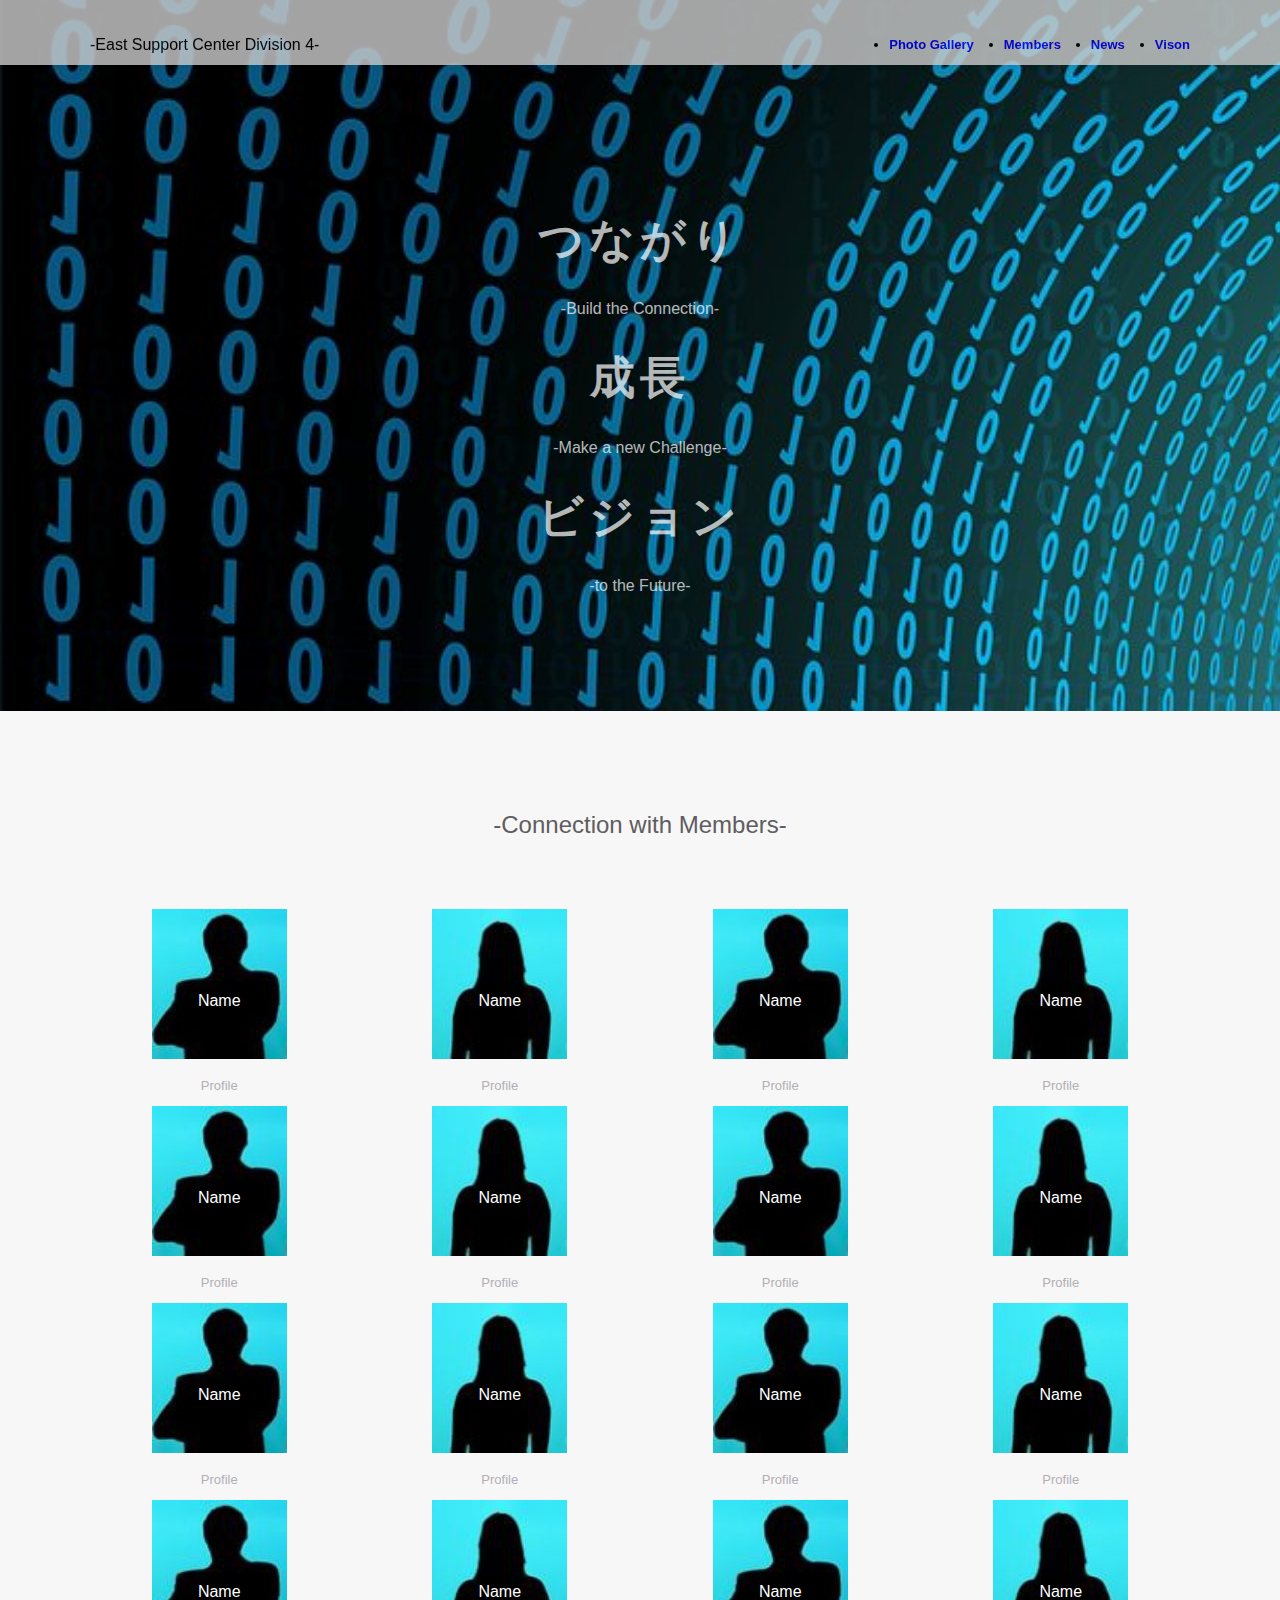
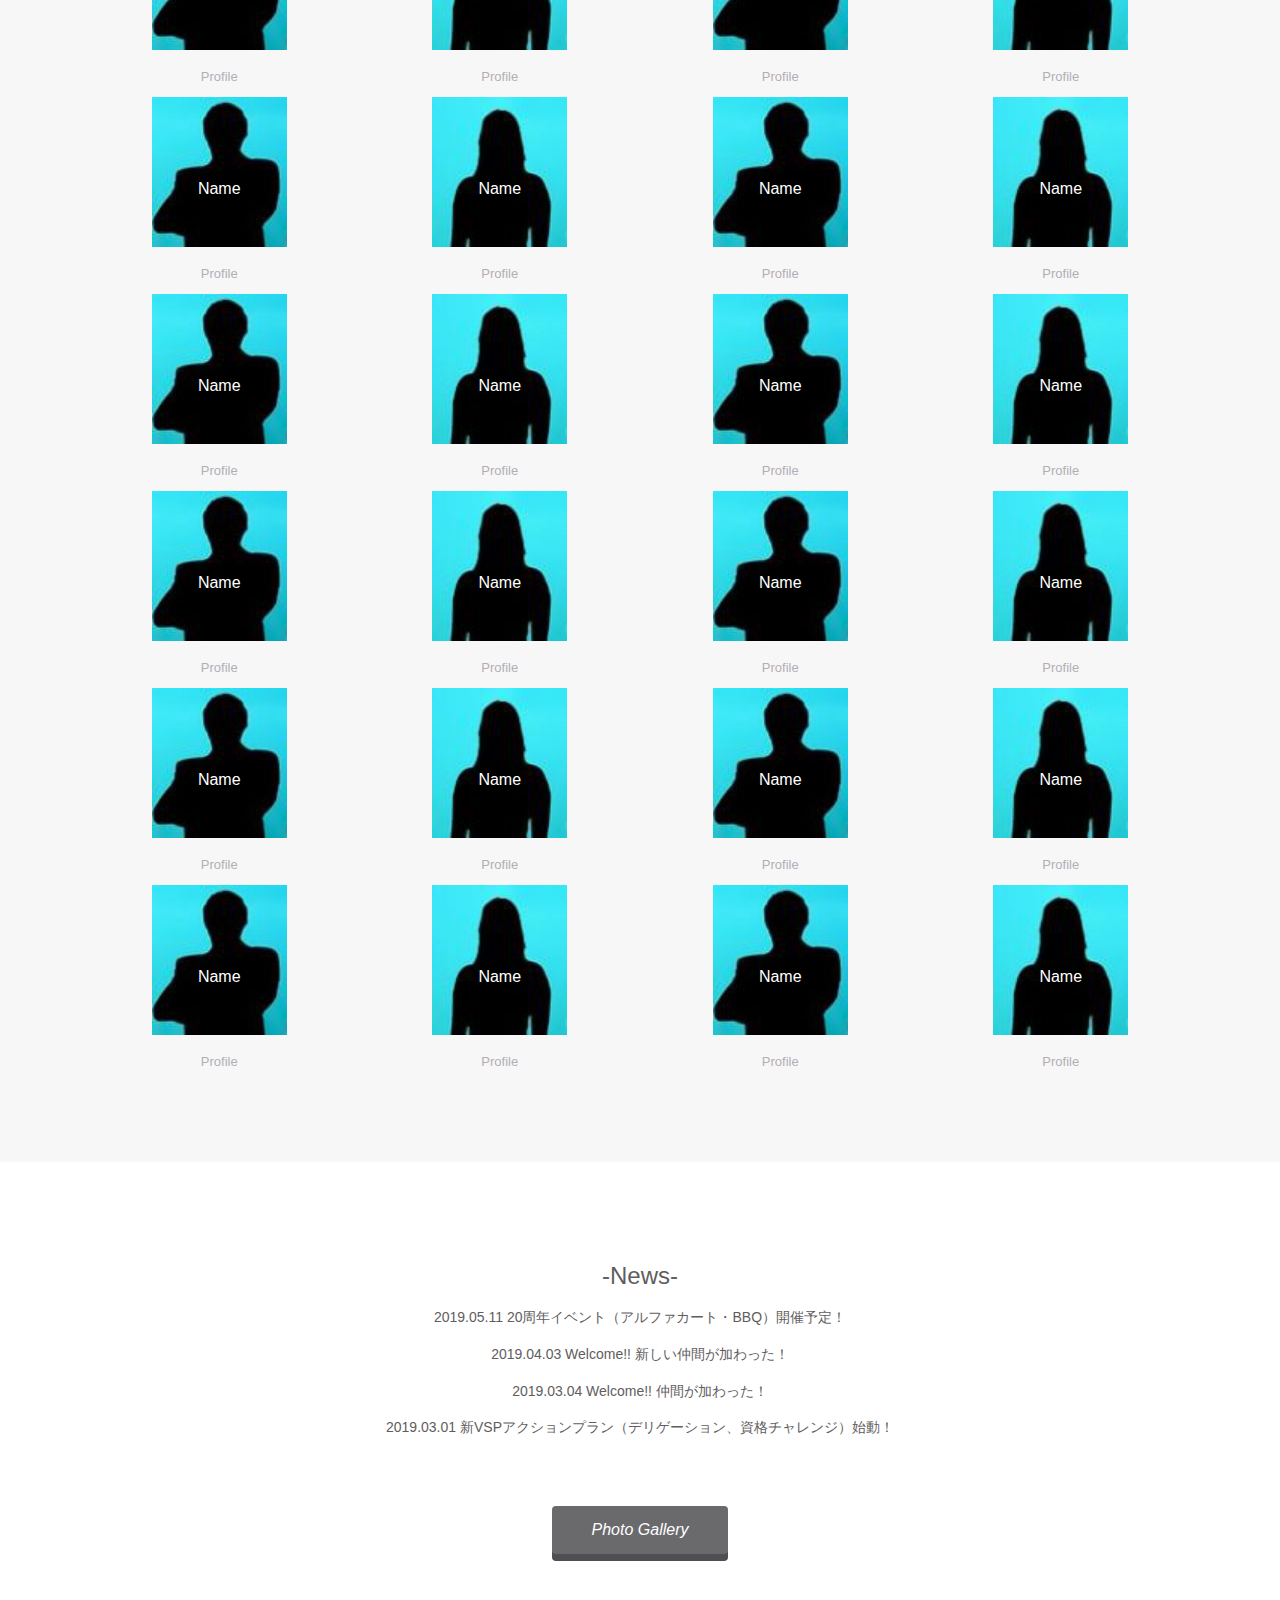
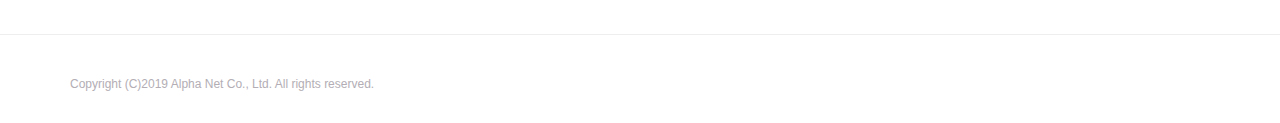
==== commit 548d82cb: "test" ====
--- a/index.html
+++ b/index.html
@@ -333,8 +333,8 @@
         <div class="heading">
           <h2>-News-</h2>
           <h4>2019.05.11  20周年イベント（アルファカート・BBQ）開催予定！</h4>
-          <h4>2019.04.03  新しい仲間が加わった！浅田さん</h4>
-          <h4>2019.03.04  新しい仲間が加わった！根本さん</h4>
+          <h4>2019.04.03  Welcome!! 新しい仲間が加わった！</h4>
+          <h4>2019.03.04  Welcome!! 仲間が加わった！</h4>
           <h4>2019.03.01  新VSPアクションプラン（デリゲーション、資格チャレンジ）始動！</h4>
         </div>
         <span class="btn message"><a href="index2.html">Photo Gallery</a></span>
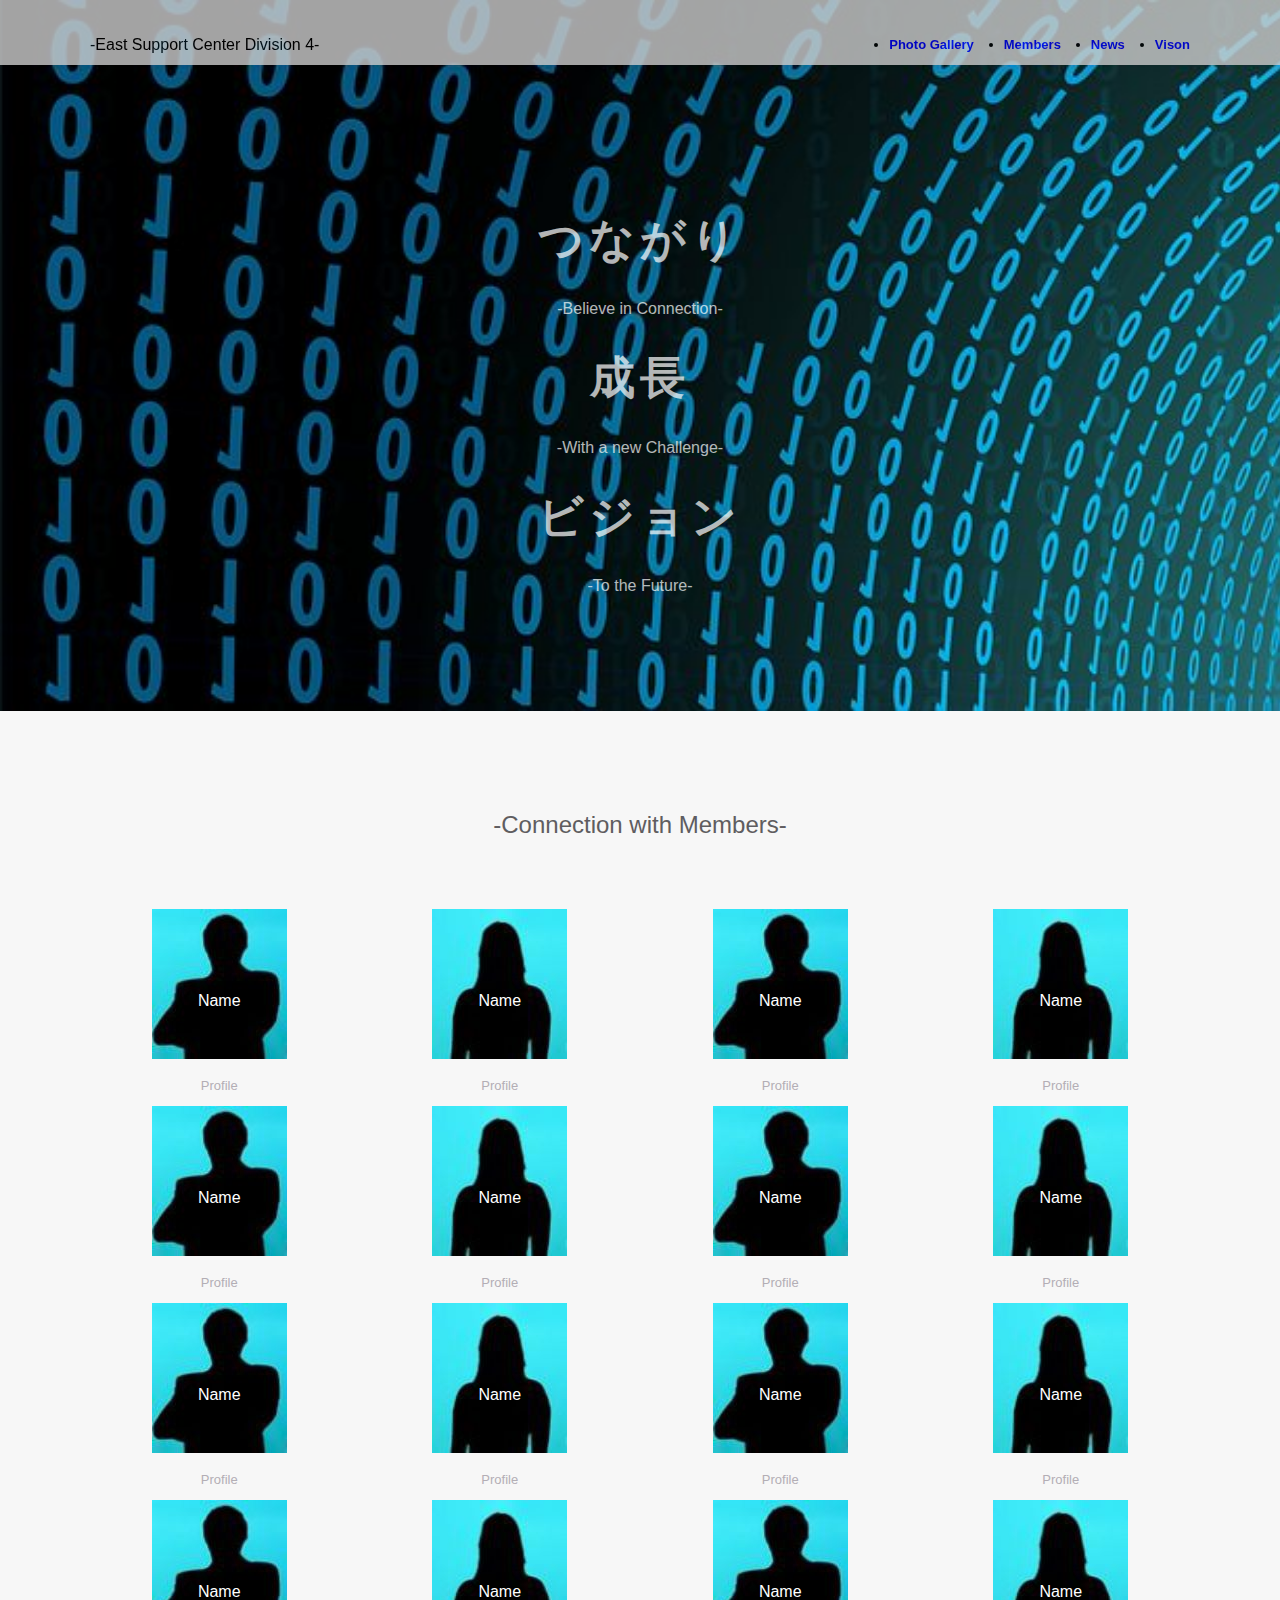
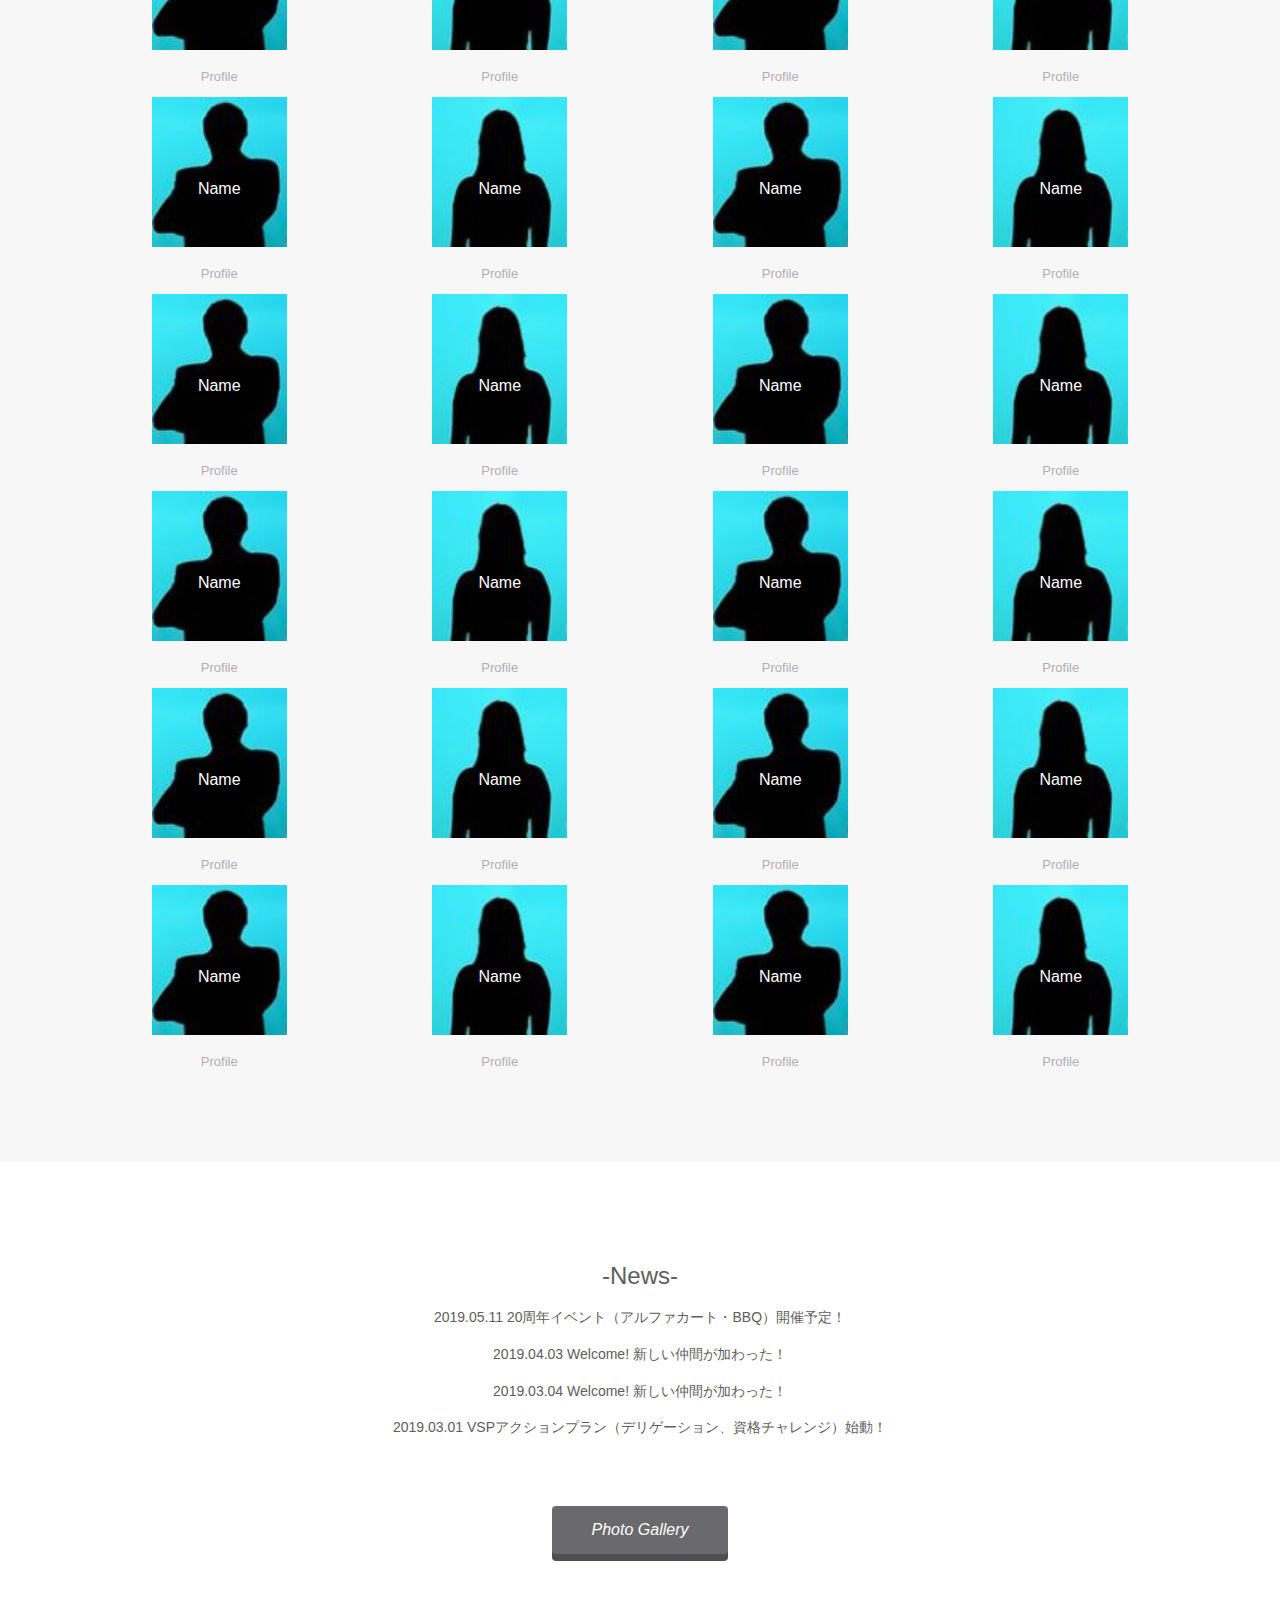
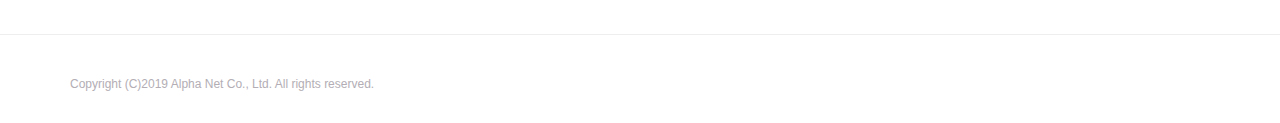
==== commit aed0d02a: "test" ====
--- a/index.html
+++ b/index.html
@@ -57,11 +57,11 @@
     <div class="top-wrapper">
       <div class="container">
         <h1>つながり</h1>
-        <p>-Build the Connection-</p>
+        <p>-Believe in Connection-</p>
         <h1>成長</h1>
-        <p>-Make a new Challenge-</p>
+        <p>-With a new Challenge-</p>
         <h1>ビジョン</h1>
-        <p>-to the Future-</p>
+        <p>-To the Future-</p>
 
       </div>
     </div>
@@ -333,9 +333,9 @@
         <div class="heading">
           <h2>-News-</h2>
           <h4>2019.05.11  20周年イベント（アルファカート・BBQ）開催予定！</h4>
-          <h4>2019.04.03  Welcome!! 新しい仲間が加わった！</h4>
-          <h4>2019.03.04  Welcome!! 仲間が加わった！</h4>
-          <h4>2019.03.01  新VSPアクションプラン（デリゲーション、資格チャレンジ）始動！</h4>
+          <h4>2019.04.03  Welcome!  新しい仲間が加わった！</h4>
+          <h4>2019.03.04  Welcome!  新しい仲間が加わった！</h4>
+          <h4>2019.03.01  VSPアクションプラン（デリゲーション、資格チャレンジ）始動！</h4>
         </div>
         <span class="btn message"><a href="index2.html">Photo Gallery</a></span>
       </div>
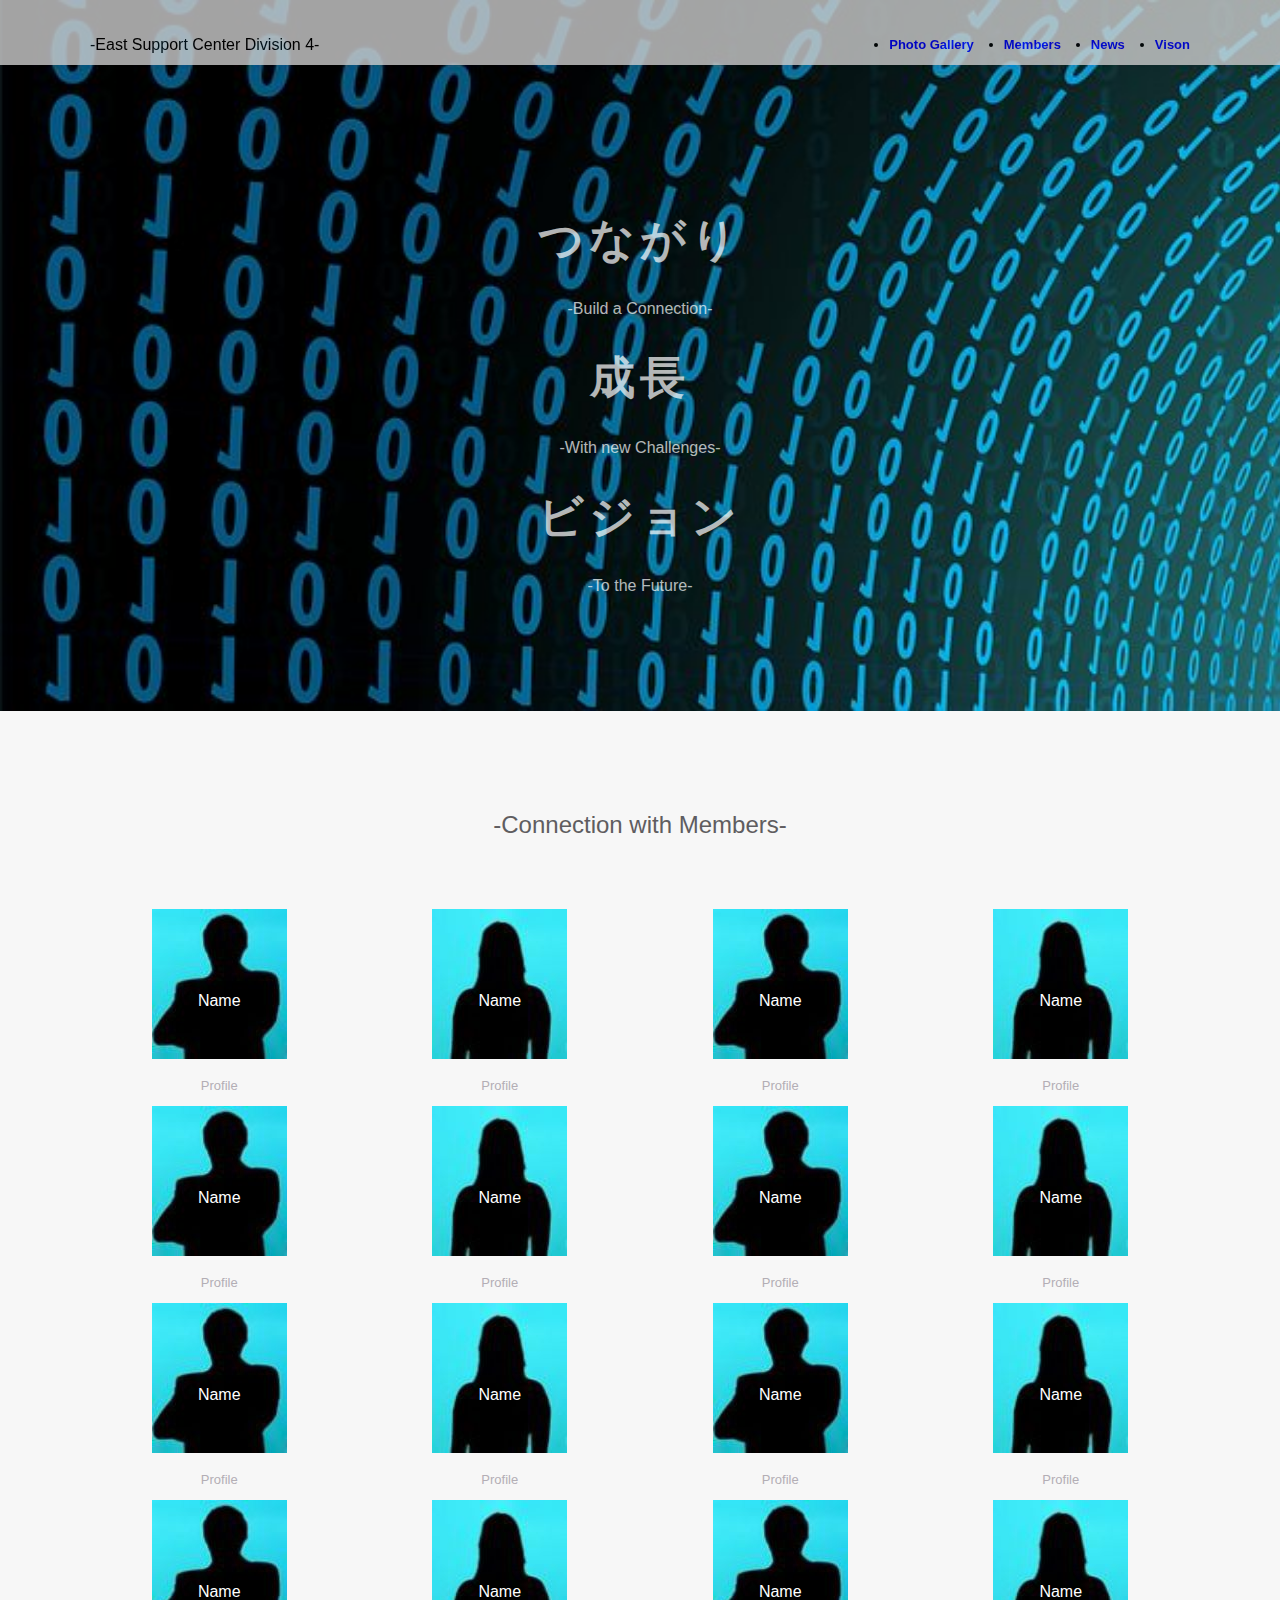
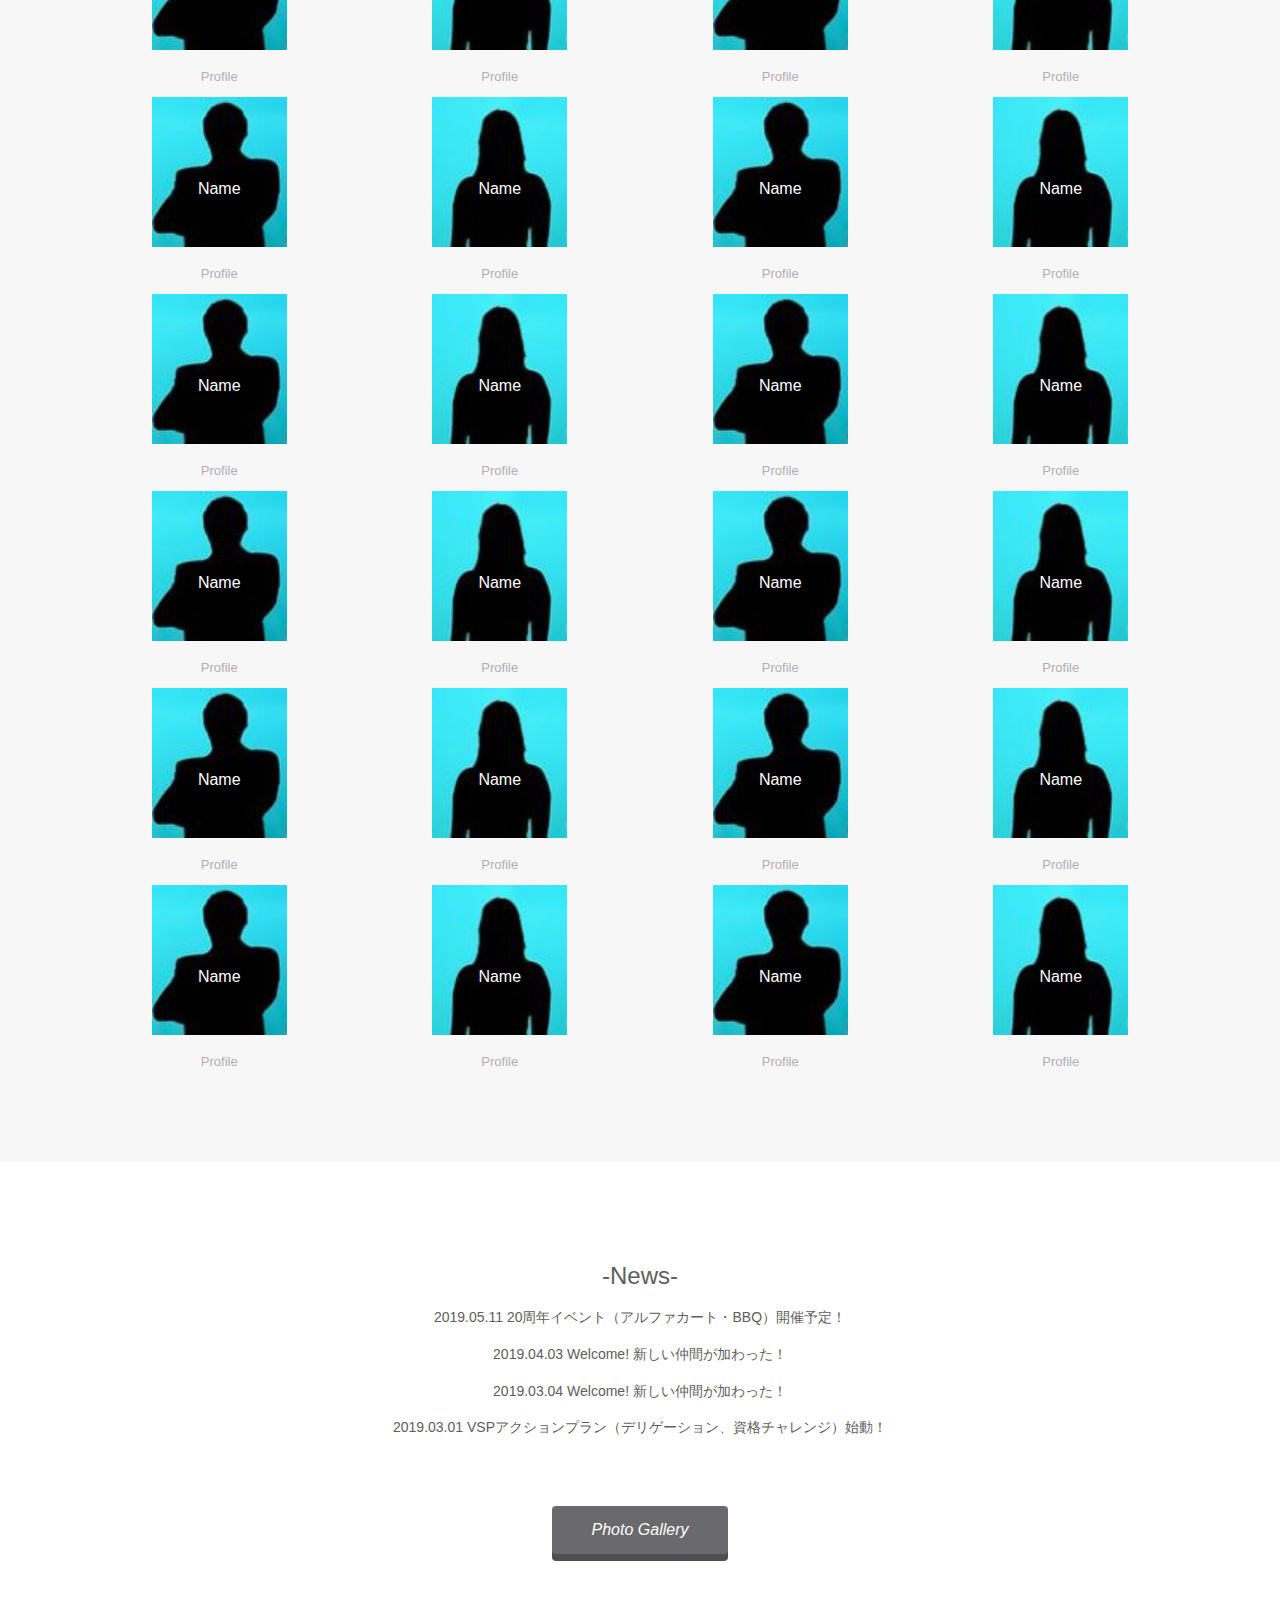
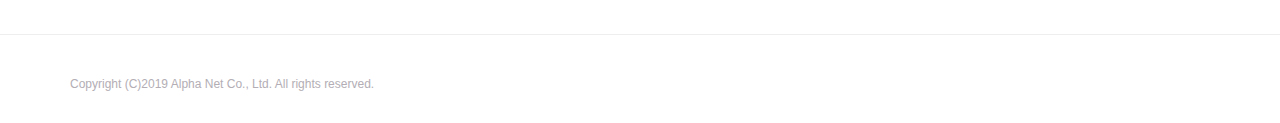
==== commit ec1767bc: "change description of bg messages" ====
--- a/index.html
+++ b/index.html
@@ -7,7 +7,7 @@
     <title>東SC4課</title>
     <link rel="stylesheet" href="css/stylesheet.css">
     <link rel="stylesheet" href="css/responsive.css">
-    <link rel="stylesheet" href="./css/togglemenu.css">
+    <link rel="stylesheet" href="css/togglemenu.css">
     <link rel="stylesheet" href="css/scrollTop.css">
     <!-- FontAwesome用 -->
     <link rel="stylesheet" href="https://maxcdn.bootstrapcdn.com/font-awesome/4.5.0/css/font-awesome.min.css">
@@ -44,7 +44,6 @@
           <span>-East Support Center Division 4-</span>
         </div>
         <span class="fa fa-bars menu-icon"></span>
-
         <div class="header-right">
           <a href="#">Member</a>
           <a href="#">Vision</a>
@@ -57,9 +56,9 @@
     <div class="top-wrapper">
       <div class="container">
         <h1>つながり</h1>
-        <p>-Believe in Connection-</p>
+        <p>-Build a Connection-</p>
         <h1>成長</h1>
-        <p>-With a new Challenge-</p>
+        <p>-With new Challenges-</p>
         <h1>ビジョン</h1>
         <p>-To the Future-</p>
 
